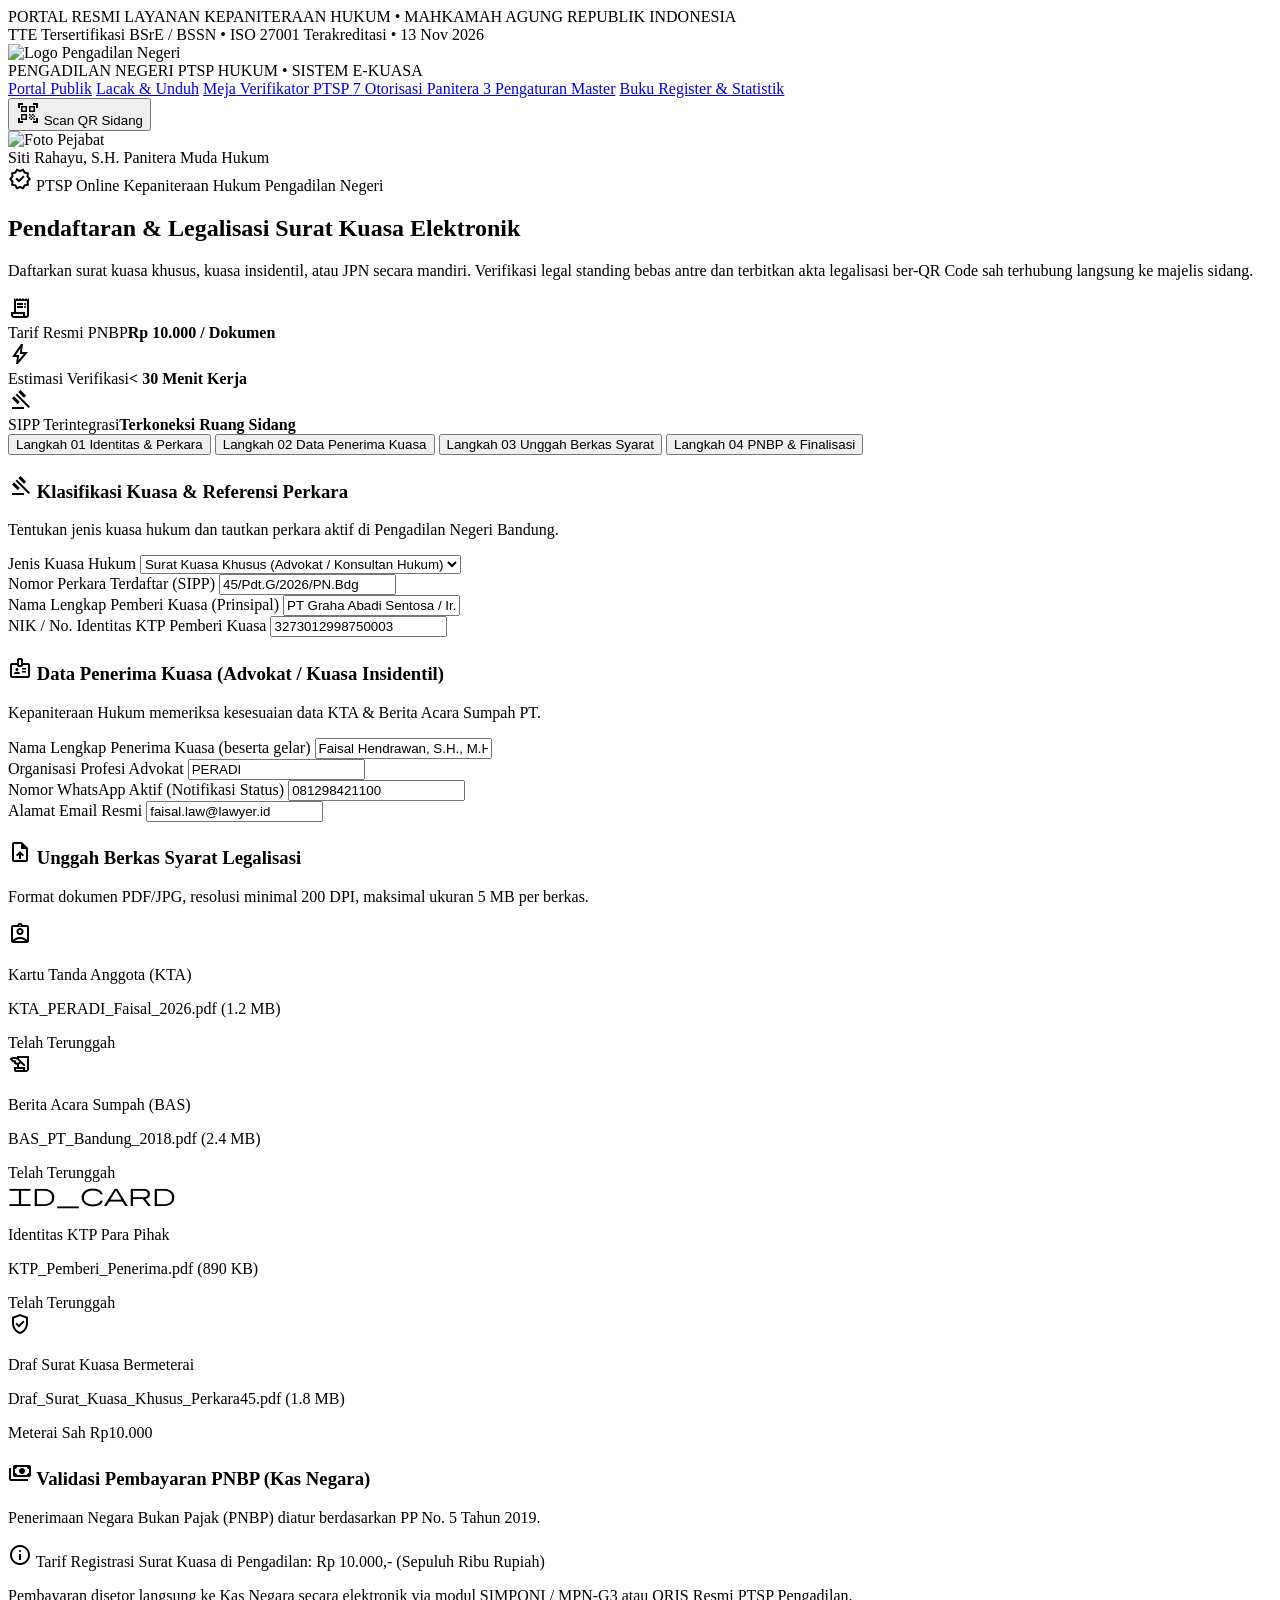
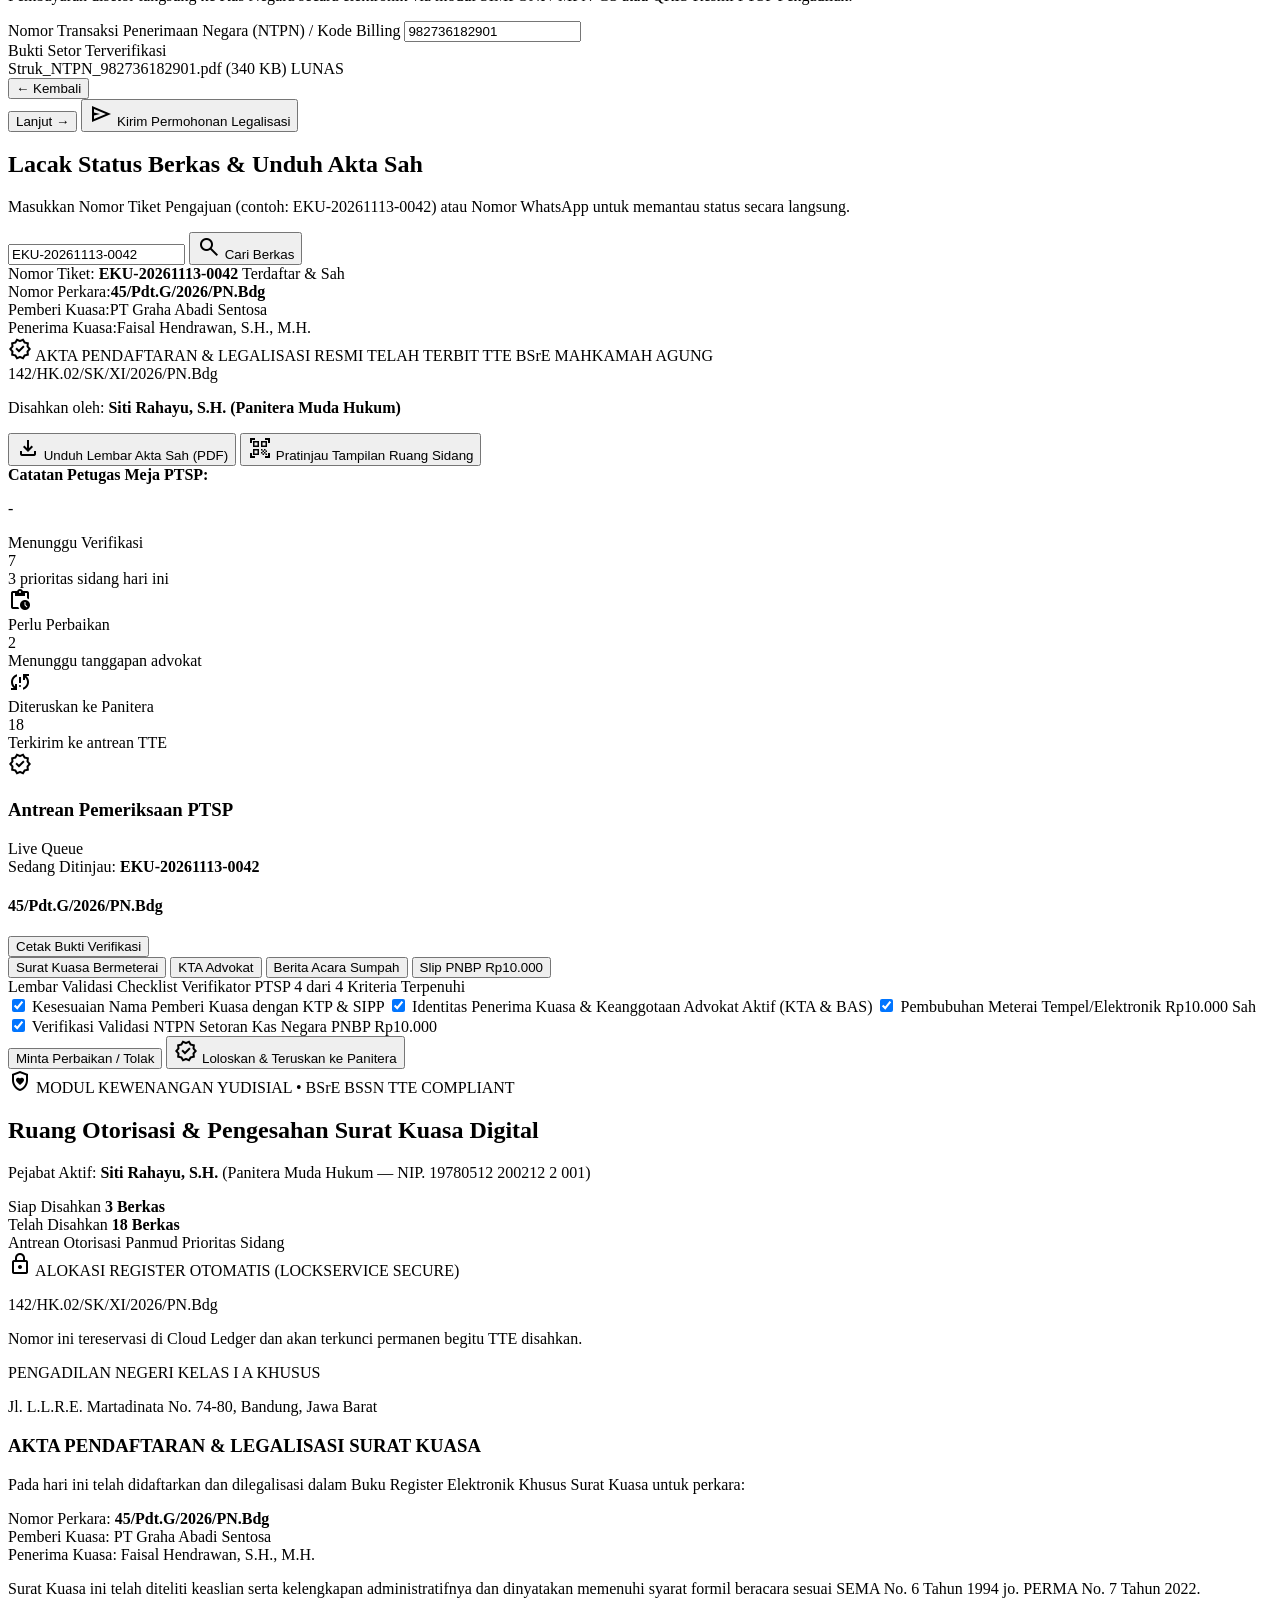
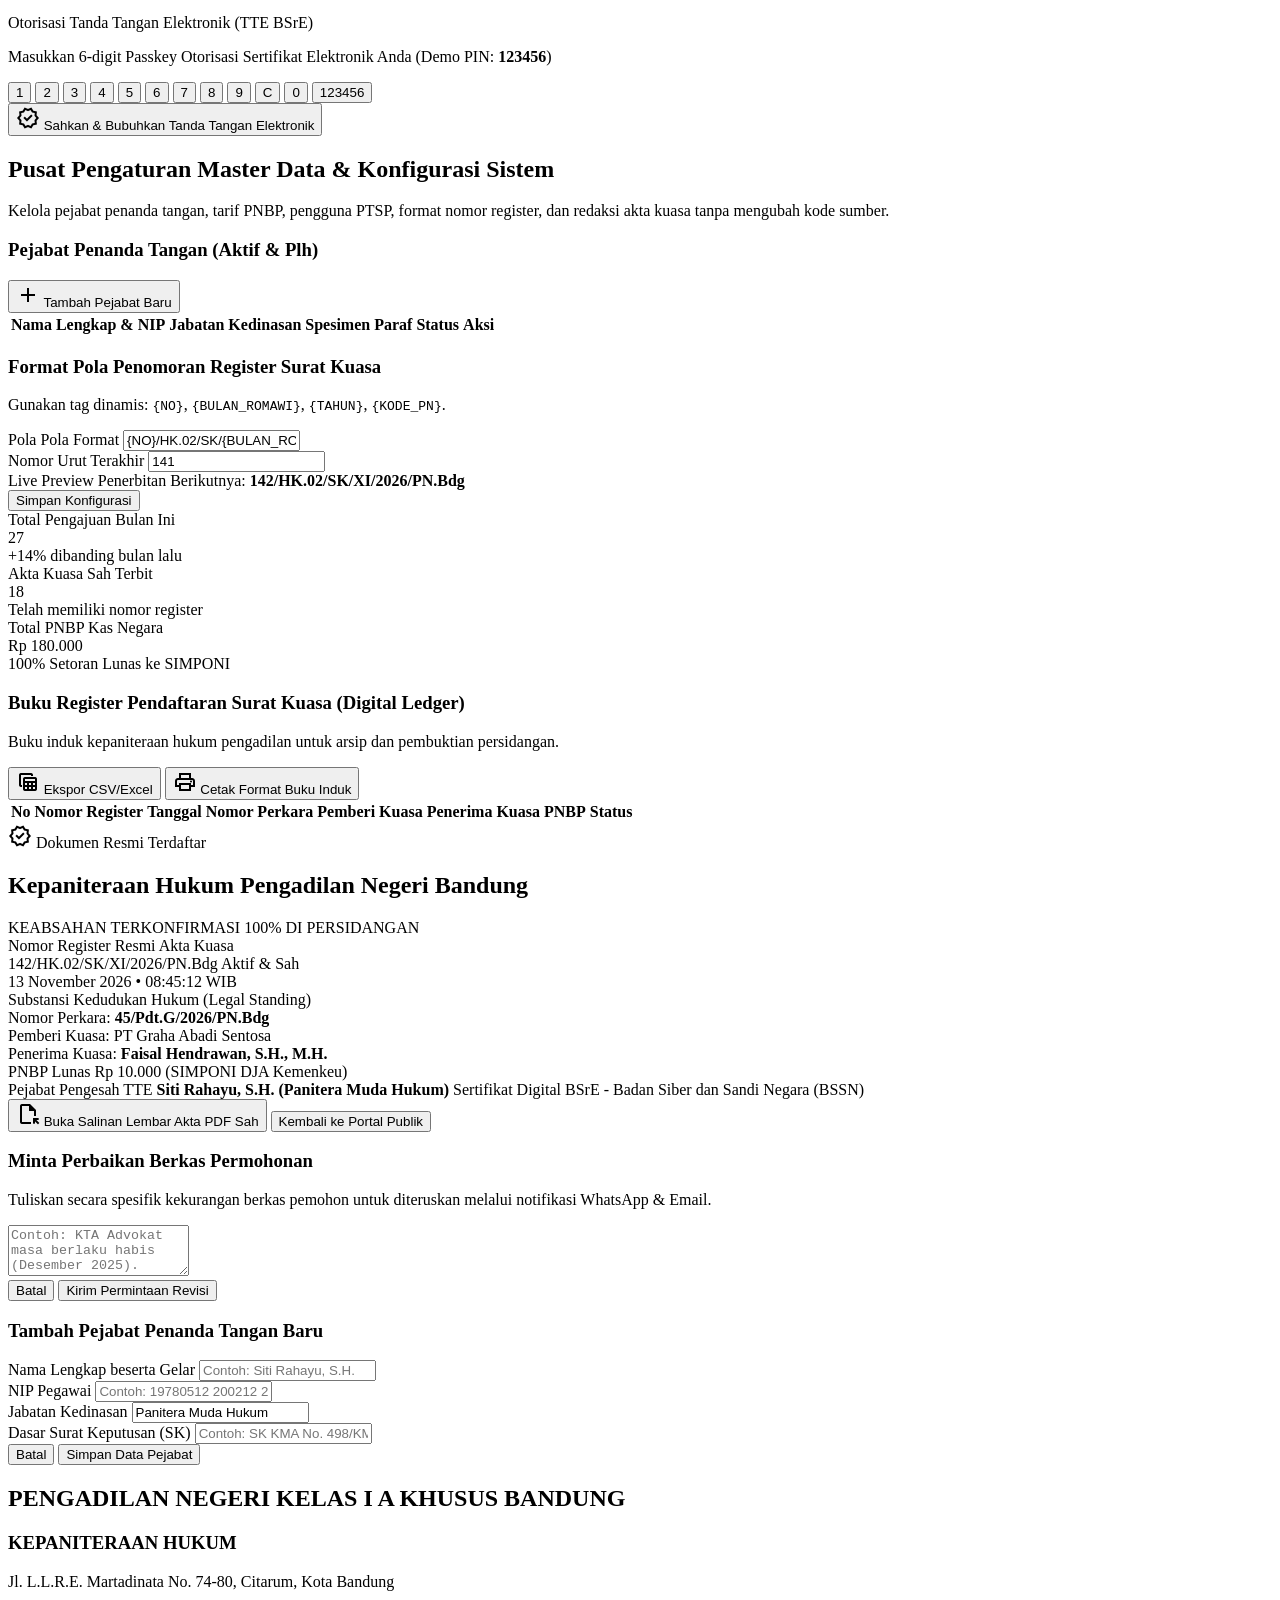
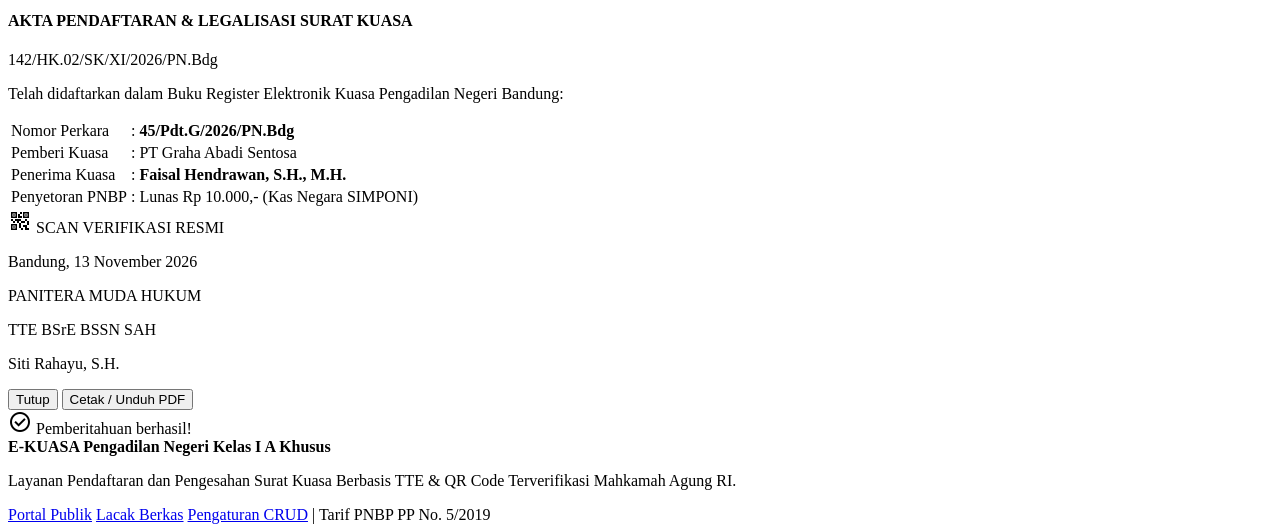
==== index.html @ c728ca08 "rilis ke 1" ====
<!DOCTYPE html>
<html lang="id">
<head>
  <meta charset="utf-8"/>
  <meta content="width=device-width, initial-scale=1.0" name="viewport"/>
  <title>E-KUASA — Sistem Pendaftaran & Legalisasi Surat Kuasa Elektronik</title>
  
  <!-- PWA Manifest & Meta -->
  <link rel="manifest" href="manifest.json"/>
  <meta name="theme-color" content="#064e3b"/>
  <link rel="icon" type="image/png" href="https://lh3.googleusercontent.com/aida/[base64]"/>

  <!-- Google Fonts & Material Symbols -->
  <link rel="preconnect" href="https://fonts.googleapis.com"/>
  <link rel="preconnect" href="https://fonts.gstatic.com" crossorigin=""/>
  <link href="https://fonts.googleapis.com/css2?family=Plus+Jakarta+Sans:wght@400;500;600;700;800&family=Space+Mono:wght@700&display=swap" rel="stylesheet"/>
  <link href="https://fonts.googleapis.com/css2?family=Material+Symbols+Outlined:opsz,wght,FILL,GRAD@20..48,100..700,0..1,-50..200" rel="stylesheet"/>

  <!-- Tailwind CSS CDN -->
  <script src="https://cdn.tailwindcss.com"></script>
  <script>
    tailwind.config = {
      darkMode: "class",
      theme: {
        extend: {
          colors: {
            primary: "#064e3b",
            "primary-container": "#003527",
            "primary-fixed": "#b0f0d6",
            "primary-fixed-dim": "#95d3ba",
            surface: "#f8fafc",
            "surface-white": "#ffffff",
            "surface-container": "#eceef0",
            "surface-container-low": "#f2f4f6",
            "surface-container-lowest": "#ffffff",
            "on-surface": "#0f172a",
            "on-surface-variant": "#475569",
            secondary: "#475569",
            "secondary-container": "#e2e8f0",
            "seal-gold": "#f59e0b",
            "border-subtle": "#e2e8f0",
            "status-sah-bg": "#dcfce7",
            "status-sah-text": "#166534",
            "status-sah-border": "#86efac",
            "status-pending-bg": "#fef3c7",
            "status-pending-text": "#92400e",
            "status-pending-border": "#fcd34d",
            "status-revision-bg": "#fee2e2",
            "status-revision-text": "#991b1b",
            "status-revision-border": "#fca5a5",
            error: "#dc2626"
          },
          fontFamily: {
            sans: ["Plus Jakarta Sans", "sans-serif"],
            mono: ["Space Mono", "monospace"]
          }
        }
      }
    };
  </script>
  <link rel="stylesheet" href="css/custom.css"/>
</head>
<body class="bg-surface font-sans text-on-surface antialiased min-h-screen flex flex-col">

  <!-- ====================================================================== -->
  <!-- 1. TOP ANNOUNCEMENT & OFFICIAL COURT HEADER                            -->
  <!-- ====================================================================== -->
  <header class="fixed top-0 w-full z-40 bg-surface-white/95 backdrop-blur-md shadow-sm border-b border-border-subtle">
    <!-- Strip Mahkamah Agung -->
    <div class="w-full bg-primary-container text-white px-4 md:px-8 py-1.5 text-xs flex items-center justify-between">
      <div class="flex items-center gap-2">
        <span class="flex h-2 w-2 rounded-full bg-status-sah-border animate-ping"></span>
        <span class="font-semibold tracking-wide">PORTAL RESMI LAYANAN KEPANITERAAN HUKUM • MAHKAMAH AGUNG REPUBLIK INDONESIA</span>
      </div>
      <div class="hidden md:flex items-center gap-6 text-primary-fixed text-[11px]">
        <span>TTE Tersertifikasi BSrE / BSSN</span>
        <span>•</span>
        <span>ISO 27001 Terakreditasi</span>
        <span>•</span>
        <span id="header-clock" class="font-mono">13 Nov 2026</span>
      </div>
    </div>

    <!-- Main Navigation Bar -->
    <div class="h-16 px-4 md:px-8 flex items-center justify-between">
      <div class="flex items-center gap-3 cursor-pointer" onclick="E_KUASA.switchTab('portal-publik')">
        <img alt="Logo Pengadilan Negeri" class="h-9 w-auto object-contain" src="https://lh3.googleusercontent.com/aida/[base64]"/>
        <div class="flex flex-col">
          <span class="text-sm font-bold text-primary tracking-tight leading-none">PENGADILAN NEGERI</span>
          <span class="text-[10px] text-secondary tracking-wider font-semibold uppercase mt-0.5">PTSP HUKUM • SISTEM E-KUASA</span>
        </div>
      </div>

      <!-- Navigation Links (Instant 0ms Switching) -->
      <nav class="hidden xl:flex items-center gap-1">
        <a href="#" data-nav-tab="portal-publik" class="px-3.5 py-2 rounded-lg text-xs font-semibold bg-primary-container text-white transition-colors">Portal Publik</a>
        <a href="#" data-nav-tab="lacak-dan-unduh" class="px-3.5 py-2 rounded-lg text-xs font-semibold text-on-surface-variant hover:bg-slate-100 transition-colors">Lacak & Unduh</a>
        <a href="#" data-nav-tab="meja-verifikator-ptsp" class="relative px-3.5 py-2 rounded-lg text-xs font-semibold text-on-surface-variant hover:bg-slate-100 transition-colors">
          <span>Meja Verifikator PTSP</span>
          <span class="ml-1.5 px-1.5 py-0.2 rounded-full text-[10px] bg-amber-100 text-amber-800 border border-amber-300">7</span>
        </a>
        <a href="#" data-nav-tab="otorisasi-panitera" class="relative px-3.5 py-2 rounded-lg text-xs font-semibold text-on-surface-variant hover:bg-slate-100 transition-colors">
          <span>Otorisasi Panitera</span>
          <span class="ml-1.5 px-1.5 py-0.2 rounded-full text-[10px] bg-red-100 text-red-800 border border-red-300">3</span>
        </a>
        <a href="#" data-nav-tab="pengaturan-master" class="px-3.5 py-2 rounded-lg text-xs font-semibold text-on-surface-variant hover:bg-slate-100 transition-colors">Pengaturan Master</a>
        <a href="#" data-nav-tab="buku-register-dan-statistik" class="px-3.5 py-2 rounded-lg text-xs font-semibold text-on-surface-variant hover:bg-slate-100 transition-colors">Buku Register & Statistik</a>
      </nav>

      <!-- Right Action CTAs & Profile -->
      <div class="flex items-center gap-3">
        <button type="button" data-action-scan-qr class="inline-flex items-center gap-1.5 px-3 py-1.5 rounded-lg bg-surface border border-border-subtle text-xs font-semibold text-slate-800 shadow-sm hover:bg-slate-100 transition-all">
          <span class="material-symbols-outlined text-seal-gold text-base">qr_code_scanner</span>
          <span>Scan QR Sidang</span>
        </button>
        <div class="h-6 w-px bg-slate-200 hidden md:block"></div>
        <div class="flex items-center gap-2">
          <img alt="Foto Pejabat" class="w-8 h-8 rounded-full object-cover border border-slate-200" src="https://lh3.googleusercontent.com/aida-public/[base64]"/>
          <div class="hidden md:flex flex-col text-left">
            <span class="text-xs font-bold text-slate-900 leading-tight">Siti Rahayu, S.H.</span>
            <span class="text-[10px] text-slate-500 font-medium">Panitera Muda Hukum</span>
          </div>
        </div>
      </div>
    </div>
  </header>

  <!-- ====================================================================== -->
  <!-- 2. MAIN CONTAINER & MULTI-VIEW SPA                                     -->
  <!-- ====================================================================== -->
  <main class="flex-1 pt-24 pb-12 px-4 md:px-8 max-w-7xl mx-auto w-full">

    <!-- ==================================================================== -->
    <!-- VIEW 1: PORTAL PUBLIK (Pendaftaran Mandiri & Stepper Form)           -->
    <!-- ==================================================================== -->
    <div id="view-portal-publik" class="tab-view space-y-6">
      <!-- Hero Banner -->
      <section class="relative overflow-hidden rounded-2xl bg-gradient-to-r from-primary-container via-primary to-[#022c22] text-white p-6 md:p-8 shadow-md">
        <div class="relative z-10 max-w-3xl space-y-3">
          <div class="inline-flex items-center gap-1.5 px-3 py-1 rounded-full bg-white/10 backdrop-blur-md border border-white/20 text-xs font-medium text-primary-fixed">
            <span class="material-symbols-outlined text-seal-gold text-sm">verified</span>
            <span class="uppercase tracking-wider">PTSP Online Kepaniteraan Hukum Pengadilan Negeri</span>
          </div>
          <h1 class="text-2xl md:text-3xl font-bold tracking-tight">Pendaftaran & Legalisasi Surat Kuasa Elektronik</h1>
          <p class="text-sm text-primary-fixed-dim leading-relaxed">
            Daftarkan surat kuasa khusus, kuasa insidentil, atau JPN secara mandiri. Verifikasi legal standing bebas antre dan terbitkan akta legalisasi ber-QR Code sah terhubung langsung ke majelis sidang.
          </p>
          <div class="flex flex-wrap items-center gap-3 pt-2">
            <div class="flex items-center gap-2 bg-white/10 px-3 py-1.5 rounded-lg border border-white/10 text-xs">
              <span class="material-symbols-outlined text-seal-gold text-base">receipt_long</span>
              <div><span class="text-[10px] text-primary-fixed uppercase block">Tarif Resmi PNBP</span><strong>Rp 10.000 / Dokumen</strong></div>
            </div>
            <div class="flex items-center gap-2 bg-white/10 px-3 py-1.5 rounded-lg border border-white/10 text-xs">
              <span class="material-symbols-outlined text-primary-fixed text-base">bolt</span>
              <div><span class="text-[10px] text-primary-fixed uppercase block">Estimasi Verifikasi</span><strong>&lt; 30 Menit Kerja</strong></div>
            </div>
            <div class="flex items-center gap-2 bg-white/10 px-3 py-1.5 rounded-lg border border-white/10 text-xs">
              <span class="material-symbols-outlined text-status-sah-border text-base">gavel</span>
              <div><span class="text-[10px] text-primary-fixed uppercase block">SIPP Terintegrasi</span><strong>Terkoneksi Ruang Sidang</strong></div>
            </div>
          </div>
        </div>
      </section>

      <!-- Stepper Progress Header -->
      <div class="grid grid-cols-2 md:grid-cols-4 gap-2">
        <button type="button" data-step-target="1" id="step-indicator-1" class="p-3 rounded-xl border border-primary bg-primary-container text-white text-left transition-all">
          <span class="text-[10px] font-bold uppercase tracking-wider block opacity-80">Langkah 01</span>
          <span class="text-xs font-semibold">Identitas & Perkara</span>
        </button>
        <button type="button" data-step-target="2" id="step-indicator-2" class="p-3 rounded-xl bg-slate-100 text-slate-500 text-left transition-all">
          <span class="text-[10px] font-bold uppercase tracking-wider block opacity-80">Langkah 02</span>
          <span class="text-xs font-semibold">Data Penerima Kuasa</span>
        </button>
        <button type="button" data-step-target="3" id="step-indicator-3" class="p-3 rounded-xl bg-slate-100 text-slate-500 text-left transition-all">
          <span class="text-[10px] font-bold uppercase tracking-wider block opacity-80">Langkah 03</span>
          <span class="text-xs font-semibold">Unggah Berkas Syarat</span>
        </button>
        <button type="button" data-step-target="4" id="step-indicator-4" class="p-3 rounded-xl bg-slate-100 text-slate-500 text-left transition-all">
          <span class="text-[10px] font-bold uppercase tracking-wider block opacity-80">Langkah 04</span>
          <span class="text-xs font-semibold">PNBP & Finalisasi</span>
        </button>
      </div>

      <!-- Form Wizard Card -->
      <form id="form-pendaftaran-kuasa" class="bg-white rounded-2xl p-6 md:p-8 border border-border-subtle shadow-sm space-y-6">
        
        <!-- STEP 1: IDENTITAS & PERKARA -->
        <div id="step-content-1" class="space-y-5">
          <div class="border-b pb-3">
            <h3 class="text-base font-bold text-slate-900 flex items-center gap-2">
              <span class="material-symbols-outlined text-primary">gavel</span>
              Klasifikasi Kuasa & Referensi Perkara
            </h3>
            <p class="text-xs text-slate-500">Tentukan jenis kuasa hukum dan tautkan perkara aktif di Pengadilan Negeri Bandung.</p>
          </div>
          <div class="grid grid-cols-1 md:grid-cols-2 gap-4">
            <div>
              <label class="block text-xs font-semibold text-slate-700 mb-1">Jenis Kuasa Hukum</label>
              <select id="input-jenis-kuasa" class="w-full text-xs p-2.5 rounded-lg border border-slate-300 focus:ring-2 focus:ring-primary focus:outline-none">
                <option value="Kuasa Khusus Advokat">Surat Kuasa Khusus (Advokat / Konsultan Hukum)</option>
                <option value="Kuasa Insidentil (Keluarga)">Surat Kuasa Insidentil (Hubungan Keluarga)</option>
                <option value="Jaksa Pengacara Negara (JPN)">Jaksa Pengacara Negara (JPN / Biro Hukum)</option>
              </select>
            </div>
            <div>
              <label class="block text-xs font-semibold text-slate-700 mb-1">Nomor Perkara Terdaftar (SIPP)</label>
              <input id="input-nomor-perkara" type="text" value="45/Pdt.G/2026/PN.Bdg" placeholder="Contoh: 45/Pdt.G/2026/PN.Bdg" class="w-full text-xs p-2.5 rounded-lg border border-slate-300 focus:ring-2 focus:ring-primary focus:outline-none"/>
            </div>
            <div>
              <label class="block text-xs font-semibold text-slate-700 mb-1">Nama Lengkap Pemberi Kuasa (Prinsipal)</label>
              <input id="input-nama-pemberi" type="text" value="PT Graha Abadi Sentosa / Ir. H. Bambang Soeprapto" class="w-full text-xs p-2.5 rounded-lg border border-slate-300 focus:ring-2 focus:ring-primary focus:outline-none"/>
            </div>
            <div>
              <label class="block text-xs font-semibold text-slate-700 mb-1">NIK / No. Identitas KTP Pemberi Kuasa</label>
              <input id="input-nik-pemberi" type="text" value="3273012998750003" class="w-full text-xs p-2.5 rounded-lg border border-slate-300 focus:ring-2 focus:ring-primary focus:outline-none"/>
            </div>
          </div>
        </div>

        <!-- STEP 2: DATA PENERIMA KUASA -->
        <div id="step-content-2" class="space-y-5 hidden">
          <div class="border-b pb-3">
            <h3 class="text-base font-bold text-slate-900 flex items-center gap-2">
              <span class="material-symbols-outlined text-primary">badge</span>
              Data Penerima Kuasa (Advokat / Kuasa Insidentil)
            </h3>
            <p class="text-xs text-slate-500">Kepaniteraan Hukum memeriksa kesesuaian data KTA & Berita Acara Sumpah PT.</p>
          </div>
          <div class="grid grid-cols-1 md:grid-cols-2 gap-4">
            <div>
              <label class="block text-xs font-semibold text-slate-700 mb-1">Nama Lengkap Penerima Kuasa (beserta gelar)</label>
              <input id="input-nama-advokat" type="text" value="Faisal Hendrawan, S.H., M.H." class="w-full text-xs p-2.5 rounded-lg border border-slate-300 focus:ring-2 focus:ring-primary focus:outline-none"/>
            </div>
            <div>
              <label class="block text-xs font-semibold text-slate-700 mb-1">Organisasi Profesi Advokat</label>
              <input id="input-organisasi" type="text" value="PERADI" class="w-full text-xs p-2.5 rounded-lg border border-slate-300 focus:ring-2 focus:ring-primary focus:outline-none"/>
            </div>
            <div>
              <label class="block text-xs font-semibold text-slate-700 mb-1">Nomor WhatsApp Aktif (Notifikasi Status)</label>
              <input id="input-no-wa" type="text" value="081298421100" class="w-full text-xs p-2.5 rounded-lg border border-slate-300 focus:ring-2 focus:ring-primary focus:outline-none"/>
            </div>
            <div>
              <label class="block text-xs font-semibold text-slate-700 mb-1">Alamat Email Resmi</label>
              <input id="input-email" type="email" value="faisal.law@lawyer.id" class="w-full text-xs p-2.5 rounded-lg border border-slate-300 focus:ring-2 focus:ring-primary focus:outline-none"/>
            </div>
          </div>
        </div>

        <!-- STEP 3: UNGGAH BERKAS PERSYARATAN -->
        <div id="step-content-3" class="space-y-5 hidden">
          <div class="border-b pb-3">
            <h3 class="text-base font-bold text-slate-900 flex items-center gap-2">
              <span class="material-symbols-outlined text-primary">upload_file</span>
              Unggah Berkas Syarat Legalisasi
            </h3>
            <p class="text-xs text-slate-500">Format dokumen PDF/JPG, resolusi minimal 200 DPI, maksimal ukuran 5 MB per berkas.</p>
          </div>
          <div class="grid grid-cols-1 md:grid-cols-2 gap-4">
            <div class="p-4 rounded-xl border border-dashed border-slate-300 bg-slate-50 text-center hover:bg-slate-100 transition-colors">
              <span class="material-symbols-outlined text-2xl text-primary">assignment_ind</span>
              <p class="text-xs font-semibold text-slate-800 mt-1">Kartu Tanda Anggota (KTA)</p>
              <p class="text-[11px] text-slate-500 mb-2">KTA_PERADI_Faisal_2026.pdf (1.2 MB)</p>
              <span class="inline-block px-2.5 py-0.5 rounded-full text-[10px] font-bold bg-emerald-100 text-emerald-800">Telah Terunggah</span>
            </div>
            <div class="p-4 rounded-xl border border-dashed border-slate-300 bg-slate-50 text-center hover:bg-slate-100 transition-colors">
              <span class="material-symbols-outlined text-2xl text-primary">history_edu</span>
              <p class="text-xs font-semibold text-slate-800 mt-1">Berita Acara Sumpah (BAS)</p>
              <p class="text-[11px] text-slate-500 mb-2">BAS_PT_Bandung_2018.pdf (2.4 MB)</p>
              <span class="inline-block px-2.5 py-0.5 rounded-full text-[10px] font-bold bg-emerald-100 text-emerald-800">Telah Terunggah</span>
            </div>
            <div class="p-4 rounded-xl border border-dashed border-slate-300 bg-slate-50 text-center hover:bg-slate-100 transition-colors">
              <span class="material-symbols-outlined text-2xl text-primary">id_card</span>
              <p class="text-xs font-semibold text-slate-800 mt-1">Identitas KTP Para Pihak</p>
              <p class="text-[11px] text-slate-500 mb-2">KTP_Pemberi_Penerima.pdf (890 KB)</p>
              <span class="inline-block px-2.5 py-0.5 rounded-full text-[10px] font-bold bg-emerald-100 text-emerald-800">Telah Terunggah</span>
            </div>
            <div class="p-4 rounded-xl border border-primary bg-primary/5 text-center">
              <span class="material-symbols-outlined text-2xl text-primary">verified_user</span>
              <p class="text-xs font-semibold text-slate-800 mt-1">Draf Surat Kuasa Bermeterai</p>
              <p class="text-[11px] text-slate-500 mb-2">Draf_Surat_Kuasa_Khusus_Perkara45.pdf (1.8 MB)</p>
              <span class="inline-block px-2.5 py-0.5 rounded-full text-[10px] font-bold bg-emerald-100 text-emerald-800">Meterai Sah Rp10.000</span>
            </div>
          </div>
        </div>

        <!-- STEP 4: PNBP & FINALISASI -->
        <div id="step-content-4" class="space-y-5 hidden">
          <div class="border-b pb-3">
            <h3 class="text-base font-bold text-slate-900 flex items-center gap-2">
              <span class="material-symbols-outlined text-primary">payments</span>
              Validasi Pembayaran PNBP (Kas Negara)
            </h3>
            <p class="text-xs text-slate-500">Penerimaan Negara Bukan Pajak (PNBP) diatur berdasarkan PP No. 5 Tahun 2019.</p>
          </div>
          <div class="p-4 rounded-xl bg-amber-50 border border-amber-200 text-xs text-amber-900 space-y-1">
            <p class="font-bold flex items-center gap-1.5">
              <span class="material-symbols-outlined text-sm">info</span>
              Tarif Registrasi Surat Kuasa di Pengadilan: Rp 10.000,- (Sepuluh Ribu Rupiah)
            </p>
            <p>Pembayaran disetor langsung ke Kas Negara secara elektronik via modul SIMPONI / MPN-G3 atau QRIS Resmi PTSP Pengadilan.</p>
          </div>
          <div class="grid grid-cols-1 md:grid-cols-2 gap-4">
            <div>
              <label class="block text-xs font-semibold text-slate-700 mb-1">Nomor Transaksi Penerimaan Negara (NTPN) / Kode Billing</label>
              <input id="input-kode-billing" type="text" value="982736182901" class="w-full text-xs p-2.5 rounded-lg border border-slate-300 focus:ring-2 focus:ring-primary focus:outline-none"/>
            </div>
            <div>
              <label class="block text-xs font-semibold text-slate-700 mb-1">Bukti Setor Terverifikasi</label>
              <div class="p-2.5 rounded-lg border border-slate-200 bg-slate-50 text-xs flex items-center justify-between">
                <span>Struk_NTPN_982736182901.pdf (340 KB)</span>
                <span class="text-emerald-700 font-bold">LUNAS</span>
              </div>
            </div>
          </div>
        </div>

        <!-- Wizard Navigation Actions -->
        <div class="flex items-center justify-between pt-4 border-t border-slate-200">
          <button type="button" id="btn-step-prev" class="px-4 py-2 rounded-lg border border-slate-300 text-xs font-semibold text-slate-700 hover:bg-slate-50 transition-colors">
            &larr; Kembali
          </button>
          <div class="flex items-center gap-2">
            <button type="button" id="btn-step-next" class="px-4 py-2 rounded-lg bg-slate-800 text-white text-xs font-semibold hover:bg-slate-900 transition-colors">
              Lanjut &rarr;
            </button>
            <button type="submit" id="btn-step-submit" class="px-5 py-2.5 rounded-lg bg-primary text-white text-xs font-bold shadow hover:bg-primary-container transition-colors flex items-center gap-1.5">
              <span class="material-symbols-outlined text-sm">send</span>
              Kirim Permohonan Legalisasi
            </button>
          </div>
        </div>
      </form>
    </div>

    <!-- ==================================================================== -->
    <!-- VIEW 2: LACAK & UNDUH STATUS DOKUMEN                                 -->
    <!-- ==================================================================== -->
    <div id="view-lacak-dan-unduh" class="tab-view space-y-6 hidden">
      <div class="bg-white rounded-2xl p-6 md:p-8 border border-border-subtle shadow-sm space-y-6">
        <div>
          <h2 class="text-xl font-bold text-slate-900">Lacak Status Berkas & Unduh Akta Sah</h2>
          <p class="text-xs text-slate-500 mt-1">Masukkan Nomor Tiket Pengajuan (contoh: EKU-20261113-0042) atau Nomor WhatsApp untuk memantau status secara langsung.</p>
        </div>
        <form id="form-lacak-tiket" class="flex gap-2">
          <input id="input-lacak-tiket" type="text" value="EKU-20261113-0042" placeholder="Masukkan ID Tiket / No Perkara / No WA" class="flex-1 text-xs p-3 rounded-xl border border-slate-300 focus:ring-2 focus:ring-primary focus:outline-none"/>
          <button type="submit" class="px-6 py-3 rounded-xl bg-primary text-white text-xs font-bold shadow hover:bg-primary-container transition-colors flex items-center gap-1.5">
            <span class="material-symbols-outlined text-sm">search</span> Cari Berkas
          </button>
        </form>

        <!-- Result Container -->
        <div id="lacak-result-container" class="space-y-4 pt-4 border-t border-slate-200">
          <div class="flex items-center justify-between">
            <span class="text-xs text-slate-500">Nomor Tiket: <strong id="lacak-tiket-id" class="text-slate-900 font-mono">EKU-20261113-0042</strong></span>
            <span id="lacak-status-badge" class="px-3 py-1 rounded-full text-xs font-bold uppercase tracking-wider bg-status-sah-bg text-status-sah-text border border-status-sah-border">Terdaftar & Sah</span>
          </div>

          <div class="grid grid-cols-1 md:grid-cols-3 gap-3 text-xs bg-slate-50 p-4 rounded-xl border border-slate-200">
            <div><span class="text-slate-400 block">Nomor Perkara:</span><strong id="lacak-perkara" class="text-slate-800">45/Pdt.G/2026/PN.Bdg</strong></div>
            <div><span class="text-slate-400 block">Pemberi Kuasa:</span><span id="lacak-pemberi" class="text-slate-800">PT Graha Abadi Sentosa</span></div>
            <div><span class="text-slate-400 block">Penerima Kuasa:</span><span id="lacak-penerima" class="text-slate-800 font-semibold text-primary">Faisal Hendrawan, S.H., M.H.</span></div>
          </div>

          <!-- Official Deed Box -->
          <div id="lacak-box-akta-sah" class="p-5 rounded-2xl bg-gradient-to-r from-emerald-50 to-teal-50 border border-emerald-300 shadow-sm space-y-3">
            <div class="flex items-center justify-between">
              <span class="text-xs font-bold text-emerald-950 flex items-center gap-1.5">
                <span class="material-symbols-outlined text-emerald-700">verified</span>
                AKTA PENDAFTARAN & LEGALISASI RESMI TELAH TERBIT
              </span>
              <span class="text-[11px] font-mono text-emerald-800 font-semibold">TTE BSrE MAHKAMAH AGUNG</span>
            </div>
            <div class="text-sm font-bold font-mono text-primary" id="lacak-no-register">142/HK.02/SK/XI/2026/PN.Bdg</div>
            <p class="text-xs text-slate-600">Disahkan oleh: <strong id="lacak-pejabat-sah">Siti Rahayu, S.H. (Panitera Muda Hukum)</strong></p>
            <div class="pt-2 flex flex-wrap gap-2">
              <button type="button" data-action-print class="px-4 py-2 rounded-lg bg-primary text-white text-xs font-bold shadow hover:bg-primary-container transition-colors flex items-center gap-1.5">
                <span class="material-symbols-outlined text-sm">download</span> Unduh Lembar Akta Sah (PDF)
              </button>
              <button type="button" data-action-scan-qr class="px-4 py-2 rounded-lg bg-white border border-slate-300 text-slate-800 text-xs font-semibold hover:bg-slate-50 transition-colors flex items-center gap-1.5">
                <span class="material-symbols-outlined text-seal-gold text-sm">qr_code_scanner</span> Pratinjau Tampilan Ruang Sidang
              </button>
            </div>
          </div>

          <!-- Revision Box if needed -->
          <div id="lacak-box-catatan" class="p-4 rounded-xl bg-amber-50 border border-amber-300 text-xs text-amber-900 hidden">
            <strong class="block mb-1">Catatan Petugas Meja PTSP:</strong>
            <p id="lacak-catatan-teks">-</p>
          </div>
        </div>
      </div>
    </div>

    <!-- ==================================================================== -->
    <!-- VIEW 3: MEJA VERIFIKATOR PTSP HUKUM                                  -->
    <!-- ==================================================================== -->
    <div id="view-meja-verifikator-ptsp" class="tab-view space-y-6 hidden">
      <!-- KPI Top Summary -->
      <div class="grid grid-cols-1 md:grid-cols-3 gap-4">
        <div class="bg-white p-4 rounded-xl border border-border-subtle shadow-sm flex items-center justify-between">
          <div>
            <span class="text-[11px] text-slate-500 uppercase font-semibold">Menunggu Verifikasi</span>
            <div class="text-2xl font-bold text-slate-900 mt-0.5" id="verif-kpi-menunggu">7</div>
            <span class="text-[11px] text-amber-600 font-medium">3 prioritas sidang hari ini</span>
          </div>
          <div class="w-10 h-10 rounded-lg bg-amber-100 text-amber-800 flex items-center justify-center">
            <span class="material-symbols-outlined">pending_actions</span>
          </div>
        </div>
        <div class="bg-white p-4 rounded-xl border border-border-subtle shadow-sm flex items-center justify-between">
          <div>
            <span class="text-[11px] text-slate-500 uppercase font-semibold">Perlu Perbaikan</span>
            <div class="text-2xl font-bold text-red-600 mt-0.5" id="verif-kpi-revisi">2</div>
            <span class="text-[11px] text-slate-400">Menunggu tanggapan advokat</span>
          </div>
          <div class="w-10 h-10 rounded-lg bg-red-100 text-red-800 flex items-center justify-center">
            <span class="material-symbols-outlined">sync_problem</span>
          </div>
        </div>
        <div class="bg-white p-4 rounded-xl border border-border-subtle shadow-sm flex items-center justify-between">
          <div>
            <span class="text-[11px] text-slate-500 uppercase font-semibold">Diteruskan ke Panitera</span>
            <div class="text-2xl font-bold text-emerald-700 mt-0.5" id="verif-kpi-diteruskan">18</div>
            <span class="text-[11px] text-emerald-600 font-medium">Terkirim ke antrean TTE</span>
          </div>
          <div class="w-10 h-10 rounded-lg bg-emerald-100 text-emerald-800 flex items-center justify-center">
            <span class="material-symbols-outlined">verified</span>
          </div>
        </div>
      </div>

      <!-- Split-Screen Workspace Layout -->
      <div class="grid grid-cols-1 lg:grid-cols-12 gap-6 items-start">
        
        <!-- Left Column: Antrean Berkas (5 Cols) -->
        <div class="lg:col-span-5 bg-white p-4 rounded-2xl border border-border-subtle shadow-sm space-y-3">
          <div class="flex items-center justify-between border-b pb-2">
            <h3 class="text-xs font-bold uppercase tracking-wider text-slate-700">Antrean Pemeriksaan PTSP</h3>
            <span class="text-[11px] text-primary font-semibold">Live Queue</span>
          </div>
          <div id="verifier-queue-list" class="space-y-2 max-h-[600px] overflow-y-auto pr-1">
            <!-- Dynamic Items by app.js -->
          </div>
        </div>

        <!-- Right Column: Document Viewer & Checklist (7 Cols) -->
        <div class="lg:col-span-7 bg-white p-5 rounded-2xl border border-border-subtle shadow-sm space-y-4">
          <div class="flex items-center justify-between border-b pb-3">
            <div>
              <span class="text-[11px] text-slate-400 font-mono block">Sedang Ditinjau: <strong id="verif-detail-id" class="text-primary font-bold">EKU-20261113-0042</strong></span>
              <h4 id="verif-detail-perkara" class="text-sm font-bold text-slate-900 mt-0.5">45/Pdt.G/2026/PN.Bdg</h4>
            </div>
            <button type="button" data-action-print class="px-3 py-1.5 rounded-lg border border-slate-300 text-xs font-semibold text-slate-700 hover:bg-slate-50 transition-colors">
              Cetak Bukti Verifikasi
            </button>
          </div>

          <!-- Document Tabs -->
          <div class="flex flex-wrap gap-1.5 border-b pb-2">
            <button type="button" data-doc-tab="kuasa" class="px-3 py-1 rounded-lg text-xs font-semibold bg-primary-container text-white">Surat Kuasa Bermeterai</button>
            <button type="button" data-doc-tab="kta" class="px-3 py-1 rounded-lg text-xs font-semibold bg-slate-100 text-slate-700 hover:bg-slate-200">KTA Advokat</button>
            <button type="button" data-doc-tab="bas" class="px-3 py-1 rounded-lg text-xs font-semibold bg-slate-100 text-slate-700 hover:bg-slate-200">Berita Acara Sumpah</button>
            <button type="button" data-doc-tab="pnbp" class="px-3 py-1 rounded-lg text-xs font-semibold bg-slate-100 text-slate-700 hover:bg-slate-200">Slip PNBP Rp10.000</button>
          </div>

          <!-- Document Canvas View -->
          <div id="verif-doc-canvas" class="min-h-[280px] bg-slate-50 p-4 rounded-xl border border-slate-200 flex items-center justify-center">
            <!-- Dynamic Document Render by app.js -->
          </div>

          <!-- Checklist Verifikator -->
          <div class="p-4 rounded-xl bg-slate-50 border border-slate-200 space-y-2 text-xs">
            <div class="font-bold text-slate-800 mb-1 flex items-center justify-between">
              <span>Lembar Validasi Checklist Verifikator PTSP</span>
              <span class="text-emerald-700 text-[11px]">4 dari 4 Kriteria Terpenuhi</span>
            </div>
            <label class="flex items-center gap-2 cursor-pointer">
              <input type="checkbox" checked class="rounded text-primary focus:ring-primary"/>
              <span>Kesesuaian Nama Pemberi Kuasa dengan KTP & SIPP</span>
            </label>
            <label class="flex items-center gap-2 cursor-pointer">
              <input type="checkbox" checked class="rounded text-primary focus:ring-primary"/>
              <span>Identitas Penerima Kuasa & Keanggotaan Advokat Aktif (KTA & BAS)</span>
            </label>
            <label class="flex items-center gap-2 cursor-pointer">
              <input type="checkbox" checked class="rounded text-primary focus:ring-primary"/>
              <span>Pembubuhan Meterai Tempel/Elektronik Rp10.000 Sah</span>
            </label>
            <label class="flex items-center gap-2 cursor-pointer">
              <input type="checkbox" checked class="rounded text-primary focus:ring-primary"/>
              <span>Verifikasi Validasi NTPN Setoran Kas Negara PNBP Rp10.000</span>
            </label>
          </div>

          <!-- Action Footer -->
          <div class="flex items-center justify-between pt-2">
            <button type="button" id="btn-verif-revisi" class="px-4 py-2 rounded-lg border border-red-300 text-red-700 text-xs font-bold hover:bg-red-50 transition-colors">
              Minta Perbaikan / Tolak
            </button>
            <button type="button" id="btn-verif-loloskan" class="px-5 py-2.5 rounded-lg bg-primary text-white text-xs font-bold shadow hover:bg-primary-container transition-colors flex items-center gap-1.5">
              <span class="material-symbols-outlined text-sm">verified</span>
              Loloskan & Teruskan ke Panitera
            </button>
          </div>
        </div>
      </div>
    </div>

    <!-- ==================================================================== -->
    <!-- VIEW 4: RUANG OTORISASI & TTE PANITERA MUDA HUKUM                    -->
    <!-- ==================================================================== -->
    <div id="view-otorisasi-panitera" class="tab-view space-y-6 hidden">
      <!-- Executive Header -->
      <div class="bg-white p-6 rounded-2xl border border-border-subtle shadow-sm flex flex-col md:flex-row md:items-center justify-between gap-4">
        <div>
          <div class="inline-flex items-center gap-1.5 px-3 py-1 rounded-full bg-primary/10 text-primary font-semibold text-[11px] mb-1">
            <span class="material-symbols-outlined text-seal-gold text-sm">shield_with_heart</span>
            <span>MODUL KEWENANGAN YUDISIAL • BSrE BSSN TTE COMPLIANT</span>
          </div>
          <h2 class="text-xl font-bold text-slate-900">Ruang Otorisasi & Pengesahan Surat Kuasa Digital</h2>
          <p class="text-xs text-slate-500">Pejabat Aktif: <strong>Siti Rahayu, S.H.</strong> (Panitera Muda Hukum — NIP. 19780512 200212 2 001)</p>
        </div>
        <div class="flex items-center gap-3">
          <div class="bg-amber-50 border border-amber-200 px-3.5 py-2 rounded-xl text-center">
            <span class="text-[10px] text-amber-800 uppercase block font-semibold">Siap Disahkan</span>
            <strong id="approver-count-ready" class="text-base text-amber-950 font-bold">3 Berkas</strong>
          </div>
          <div class="bg-emerald-50 border border-emerald-200 px-3.5 py-2 rounded-xl text-center">
            <span class="text-[10px] text-emerald-800 uppercase block font-semibold">Telah Disahkan</span>
            <strong id="approver-count-approved" class="text-base text-emerald-950 font-bold">18 Berkas</strong>
          </div>
        </div>
      </div>

      <!-- Approver Workspace 12 Columns -->
      <div class="grid grid-cols-1 lg:grid-cols-12 gap-6 items-start">
        
        <!-- Left: Ready Queue (5 Cols) -->
        <div class="lg:col-span-5 space-y-4">
          <div class="bg-white p-4 rounded-2xl border border-border-subtle shadow-sm space-y-3">
            <div class="flex items-center justify-between border-b pb-2">
              <span class="text-xs font-bold uppercase tracking-wider text-slate-700">Antrean Otorisasi Panmud</span>
              <span class="px-2 py-0.5 rounded-full text-[10px] font-bold bg-amber-100 text-amber-800">Prioritas Sidang</span>
            </div>
            <div id="approver-queue-list" class="space-y-2">
              <!-- Rendered by app.js -->
            </div>
          </div>

          <!-- Register Lockservice Info Box -->
          <div class="p-4 rounded-xl bg-amber-50 border border-amber-300 text-xs text-amber-900 space-y-1">
            <span class="font-bold flex items-center gap-1">
              <span class="material-symbols-outlined text-sm">lock</span>
              ALOKASI REGISTER OTOMATIS (LOCKSERVICE SECURE)
            </span>
            <p id="approver-preview-noreg" class="text-base font-bold font-mono text-primary">142/HK.02/SK/XI/2026/PN.Bdg</p>
            <p class="text-[11px] text-slate-600">Nomor ini tereservasi di Cloud Ledger dan akan terkunci permanen begitu TTE disahkan.</p>
          </div>
        </div>

        <!-- Right: Official Certificate Sheet & PIN Pad (7 Cols) -->
        <div class="lg:col-span-7 bg-white p-6 rounded-2xl border border-border-subtle shadow-sm space-y-5">
          <!-- Official Court Sheet Header -->
          <div class="text-center border-b-2 border-slate-900 pb-3">
            <p class="text-xs font-bold uppercase tracking-widest text-slate-800">PENGADILAN NEGERI KELAS I A KHUSUS</p>
            <p class="text-[11px] text-slate-500">Jl. L.L.R.E. Martadinata No. 74-80, Bandung, Jawa Barat</p>
            <h3 class="text-sm font-bold underline uppercase mt-2">AKTA PENDAFTARAN & LEGALISASI SURAT KUASA</h3>
          </div>

          <div class="text-xs text-slate-800 space-y-2 leading-relaxed">
            <p>Pada hari ini telah didaftarkan dan dilegalisasi dalam Buku Register Elektronik Khusus Surat Kuasa untuk perkara:</p>
            <div class="bg-slate-50 p-3 rounded-lg border border-slate-200 space-y-1 font-sans">
              <div>Nomor Perkara: <strong id="approver-preview-perkara" class="text-primary font-mono">45/Pdt.G/2026/PN.Bdg</strong></div>
              <div>Pemberi Kuasa: <span id="approver-preview-pemberi">PT Graha Abadi Sentosa</span></div>
              <div>Penerima Kuasa: <span id="approver-preview-penerima" class="font-semibold">Faisal Hendrawan, S.H., M.H.</span></div>
            </div>
            <p class="text-justify text-[11px] text-slate-500">
              Surat Kuasa ini telah diteliti keaslian serta kelengkapan administratifnya dan dinyatakan memenuhi syarat formil beracara sesuai SEMA No. 6 Tahun 1994 jo. PERMA No. 7 Tahun 2022.
            </p>
          </div>

          <!-- PIN Passkey Input (6 Digits) -->
          <div class="p-4 rounded-xl bg-slate-50 border border-slate-200 text-center space-y-3">
            <span class="text-xs font-bold text-slate-800 block">Otorisasi Tanda Tangan Elektronik (TTE BSrE)</span>
            <p class="text-[11px] text-slate-500">Masukkan 6-digit Passkey Otorisasi Sertifikat Elektronik Anda (Demo PIN: <strong>123456</strong>)</p>
            
            <!-- 6 PIN Dots -->
            <div class="flex items-center justify-center gap-3 py-2">
              <span class="pin-dot w-3.5 h-3.5 rounded-full border-2 border-slate-300"></span>
              <span class="pin-dot w-3.5 h-3.5 rounded-full border-2 border-slate-300"></span>
              <span class="pin-dot w-3.5 h-3.5 rounded-full border-2 border-slate-300"></span>
              <span class="pin-dot w-3.5 h-3.5 rounded-full border-2 border-slate-300"></span>
              <span class="pin-dot w-3.5 h-3.5 rounded-full border-2 border-slate-300"></span>
              <span class="pin-dot w-3.5 h-3.5 rounded-full border-2 border-slate-300"></span>
            </div>

            <!-- PIN Numeric Buttons -->
            <div class="grid grid-cols-3 gap-2 max-w-[220px] mx-auto text-xs font-bold">
              <button type="button" data-pin-num="1" class="py-2 rounded bg-white border border-slate-200 hover:bg-slate-100">1</button>
              <button type="button" data-pin-num="2" class="py-2 rounded bg-white border border-slate-200 hover:bg-slate-100">2</button>
              <button type="button" data-pin-num="3" class="py-2 rounded bg-white border border-slate-200 hover:bg-slate-100">3</button>
              <button type="button" data-pin-num="4" class="py-2 rounded bg-white border border-slate-200 hover:bg-slate-100">4</button>
              <button type="button" data-pin-num="5" class="py-2 rounded bg-white border border-slate-200 hover:bg-slate-100">5</button>
              <button type="button" data-pin-num="6" class="py-2 rounded bg-white border border-slate-200 hover:bg-slate-100">6</button>
              <button type="button" data-pin-num="7" class="py-2 rounded bg-white border border-slate-200 hover:bg-slate-100">7</button>
              <button type="button" data-pin-num="8" class="py-2 rounded bg-white border border-slate-200 hover:bg-slate-100">8</button>
              <button type="button" data-pin-num="9" class="py-2 rounded bg-white border border-slate-200 hover:bg-slate-100">9</button>
              <button type="button" id="btn-pin-clear" class="py-2 rounded bg-slate-200 text-slate-700 hover:bg-slate-300">C</button>
              <button type="button" data-pin-num="0" class="py-2 rounded bg-white border border-slate-200 hover:bg-slate-100">0</button>
              <button type="button" data-pin-num="auto" class="py-2 rounded bg-primary/10 text-primary font-bold">123456</button>
            </div>
          </div>

          <!-- Approve Button -->
          <button type="button" id="btn-approve-tte" class="w-full py-3 rounded-xl bg-primary text-white text-xs font-bold shadow hover:bg-primary-container transition-colors flex items-center justify-center gap-2">
            <span class="material-symbols-outlined text-base">verified</span>
            Sahkan & Bubuhkan Tanda Tangan Elektronik
          </button>
        </div>
      </div>
    </div>

    <!-- ==================================================================== -->
    <!-- VIEW 5: PUSAT PENGATURAN MASTER DATA (CRUD FULL)                     -->
    <!-- ==================================================================== -->
    <div id="view-pengaturan-master" class="tab-view space-y-6 hidden">
      <div class="bg-white p-6 rounded-2xl border border-border-subtle shadow-sm space-y-6">
        <div>
          <h2 class="text-xl font-bold text-slate-900">Pusat Pengaturan Master Data & Konfigurasi Sistem</h2>
          <p class="text-xs text-slate-500 mt-1">Kelola pejabat penanda tangan, tarif PNBP, pengguna PTSP, format nomor register, dan redaksi akta kuasa tanpa mengubah kode sumber.</p>
        </div>

        <!-- Master Pejabat Table & Actions -->
        <div class="space-y-3">
          <div class="flex items-center justify-between">
            <h3 class="text-xs font-bold uppercase tracking-wider text-slate-700">Pejabat Penanda Tangan (Aktif & Plh)</h3>
            <button type="button" id="btn-buka-tambah-pejabat" class="px-3 py-1.5 rounded-lg bg-primary text-white text-xs font-bold shadow hover:bg-primary-container transition-colors flex items-center gap-1">
              <span class="material-symbols-outlined text-sm">add</span> Tambah Pejabat Baru
            </button>
          </div>
          <div class="overflow-x-auto border border-border-subtle rounded-xl">
            <table class="w-full text-left text-xs">
              <thead class="bg-slate-50 border-b border-border-subtle text-slate-500 font-bold uppercase text-[10px]">
                <tr>
                  <th class="p-3">Nama Lengkap & NIP</th>
                  <th class="p-3">Jabatan Kedinasan</th>
                  <th class="p-3 text-center">Spesimen Paraf</th>
                  <th class="p-3">Status</th>
                  <th class="p-3 text-right">Aksi</th>
                </tr>
              </thead>
              <tbody id="table-master-pejabat-body">
                <!-- Rendered by app.js -->
              </tbody>
            </table>
          </div>
        </div>

        <!-- Format Nomor Register Settings -->
        <div class="p-5 rounded-2xl bg-slate-50 border border-slate-200 space-y-3">
          <h3 class="text-xs font-bold uppercase tracking-wider text-slate-800">Format Pola Penomoran Register Surat Kuasa</h3>
          <p class="text-[11px] text-slate-500">Gunakan tag dinamis: <code class="font-mono bg-white px-1 py-0.5 border rounded">{NO}</code>, <code class="font-mono bg-white px-1 py-0.5 border rounded">{BULAN_ROMAWI}</code>, <code class="font-mono bg-white px-1 py-0.5 border rounded">{TAHUN}</code>, <code class="font-mono bg-white px-1 py-0.5 border rounded">{KODE_PN}</code>.</p>
          <div class="grid grid-cols-1 md:grid-cols-2 gap-4">
            <div>
              <label class="block text-[11px] font-semibold text-slate-700 mb-1">Pola Pola Format</label>
              <input id="input-pola-format" type="text" value="{NO}/HK.02/SK/{BULAN_ROMAWI}/{TAHUN}/PN.Bdg" class="w-full text-xs p-2.5 rounded-lg border border-slate-300 focus:ring-2 focus:ring-primary focus:outline-none font-mono"/>
            </div>
            <div>
              <label class="block text-[11px] font-semibold text-slate-700 mb-1">Nomor Urut Terakhir</label>
              <input id="input-counter-terakhir" type="number" value="141" class="w-full text-xs p-2.5 rounded-lg border border-slate-300 focus:ring-2 focus:ring-primary focus:outline-none font-mono"/>
            </div>
          </div>
          <div class="p-3 rounded-lg bg-emerald-50 border border-emerald-200 text-xs flex items-center justify-between">
            <div>
              <span class="text-[10px] text-emerald-800 uppercase block font-semibold">Live Preview Penerbitan Berikutnya:</span>
              <strong id="preview-nomor-akta" class="text-sm font-mono text-primary font-bold">142/HK.02/SK/XI/2026/PN.Bdg</strong>
            </div>
            <button type="button" id="btn-simpan-format-register" class="px-4 py-2 rounded-lg bg-primary text-white text-xs font-bold shadow hover:bg-primary-container transition-colors">
              Simpan Konfigurasi
            </button>
          </div>
        </div>
      </div>
    </div>

    <!-- ==================================================================== -->
    <!-- VIEW 6: BUKU REGISTER & LAPORAN STATISTIK                            -->
    <!-- ==================================================================== -->
    <div id="view-buku-register-dan-statistik" class="tab-view space-y-6 hidden">
      <!-- Metric Cards -->
      <div class="grid grid-cols-1 md:grid-cols-3 gap-4">
        <div class="bg-white p-5 rounded-2xl border border-border-subtle shadow-sm">
          <span class="text-[11px] text-slate-500 font-semibold uppercase">Total Pengajuan Bulan Ini</span>
          <div class="text-2xl font-bold text-slate-900 mt-1" id="stat-total-pengajuan">27</div>
          <span class="text-xs text-emerald-600 font-medium">+14% dibanding bulan lalu</span>
        </div>
        <div class="bg-white p-5 rounded-2xl border border-border-subtle shadow-sm">
          <span class="text-[11px] text-slate-500 font-semibold uppercase">Akta Kuasa Sah Terbit</span>
          <div class="text-2xl font-bold text-emerald-700 mt-1" id="stat-total-sah">18</div>
          <span class="text-xs text-slate-400">Telah memiliki nomor register</span>
        </div>
        <div class="bg-white p-5 rounded-2xl border border-border-subtle shadow-sm">
          <span class="text-[11px] text-slate-500 font-semibold uppercase">Total PNBP Kas Negara</span>
          <div class="text-2xl font-bold text-primary mt-1" id="stat-total-pnbp">Rp 180.000</div>
          <span class="text-xs text-slate-400">100% Setoran Lunas ke SIMPONI</span>
        </div>
      </div>

      <!-- Table Buku Register -->
      <div class="bg-white p-6 rounded-2xl border border-border-subtle shadow-sm space-y-4">
        <div class="flex flex-col md:flex-row md:items-center justify-between gap-3">
          <div>
            <h3 class="text-base font-bold text-slate-900">Buku Register Pendaftaran Surat Kuasa (Digital Ledger)</h3>
            <p class="text-xs text-slate-500">Buku induk kepaniteraan hukum pengadilan untuk arsip dan pembuktian persidangan.</p>
          </div>
          <div class="flex items-center gap-2">
            <button type="button" id="btn-export-csv" class="px-3.5 py-2 rounded-lg border border-slate-300 text-xs font-semibold text-slate-700 hover:bg-slate-50 transition-colors flex items-center gap-1.5">
              <span class="material-symbols-outlined text-sm">table_view</span> Ekspor CSV/Excel
            </button>
            <button type="button" data-action-print class="px-4 py-2 rounded-lg bg-primary text-white text-xs font-bold shadow hover:bg-primary-container transition-colors flex items-center gap-1.5">
              <span class="material-symbols-outlined text-sm">print</span> Cetak Format Buku Induk
            </button>
          </div>
        </div>

        <div class="overflow-x-auto border border-border-subtle rounded-xl">
          <table class="w-full text-left text-xs">
            <thead class="bg-slate-50 border-b border-border-subtle text-slate-500 font-bold uppercase text-[10px]">
              <tr>
                <th class="p-3">No</th>
                <th class="p-3">Nomor Register</th>
                <th class="p-3">Tanggal</th>
                <th class="p-3">Nomor Perkara</th>
                <th class="p-3">Pemberi Kuasa</th>
                <th class="p-3">Penerima Kuasa</th>
                <th class="p-3">PNBP</th>
                <th class="p-3">Status</th>
              </tr>
            </thead>
            <tbody id="table-buku-register-body">
              <!-- Rendered by app.js -->
            </tbody>
          </table>
        </div>
      </div>
    </div>

    <!-- ==================================================================== -->
    <!-- VIEW 7: SCAN QR VERIFIKASI RESMI SIDANG (MOBILE-FIRST)               -->
    <!-- ==================================================================== -->
    <div id="view-scan-qr-sidang" class="tab-view max-w-md mx-auto space-y-4 hidden">
      <!-- Verified Card Banner -->
      <div class="bg-primary text-white p-5 rounded-2xl shadow-md text-center space-y-2">
        <span class="inline-flex items-center gap-1 px-3 py-1 rounded-full bg-white/20 text-xs font-bold text-primary-fixed uppercase tracking-wider">
          <span class="material-symbols-outlined text-sm">verified</span>
          Dokumen Resmi Terdaftar
        </span>
        <h2 class="text-base font-bold">Kepaniteraan Hukum Pengadilan Negeri Bandung</h2>
        <div class="inline-block px-3 py-1 rounded-lg bg-emerald-900/60 border border-emerald-400 text-xs font-semibold text-emerald-300">
          KEABSAHAN TERKONFIRMASI 100% DI PERSIDANGAN
        </div>
      </div>

      <!-- Detail Verifikasi Card -->
      <div class="bg-white p-5 rounded-2xl border border-border-subtle shadow-sm space-y-4 text-xs text-slate-800">
        <div>
          <span class="text-slate-400 block text-[10px] uppercase font-bold">Nomor Register Resmi Akta Kuasa</span>
          <div class="flex items-center justify-between mt-0.5">
            <span id="sidang-noreg" class="text-sm font-bold font-mono text-primary">142/HK.02/SK/XI/2026/PN.Bdg</span>
            <span class="text-[10px] bg-emerald-100 text-emerald-800 font-bold px-2 py-0.5 rounded">Aktif & Sah</span>
          </div>
          <span id="sidang-tanggal" class="text-[11px] text-slate-500 block mt-1">13 November 2026 • 08:45:12 WIB</span>
        </div>

        <div class="border-t pt-3 space-y-2">
          <span class="font-bold text-slate-900 block">Substansi Kedudukan Hukum (Legal Standing)</span>
          <div class="bg-slate-50 p-3 rounded-lg border border-slate-200 space-y-1.5">
            <div><span class="text-slate-400">Nomor Perkara:</span> <strong id="sidang-perkara" class="text-slate-900">45/Pdt.G/2026/PN.Bdg</strong></div>
            <div><span class="text-slate-400">Pemberi Kuasa:</span> <span id="sidang-pemberi">PT Graha Abadi Sentosa</span></div>
            <div><span class="text-slate-400">Penerima Kuasa:</span> <strong id="sidang-penerima" class="text-primary">Faisal Hendrawan, S.H., M.H.</strong></div>
            <div class="text-emerald-700 font-semibold text-[11px]">PNBP Lunas Rp 10.000 (SIMPONI DJA Kemenkeu)</div>
          </div>
        </div>

        <div class="border-t pt-3 space-y-1">
          <span class="text-slate-400 block text-[10px] uppercase font-bold">Pejabat Pengesah TTE</span>
          <strong id="sidang-pejabat" class="text-slate-900 block">Siti Rahayu, S.H. (Panitera Muda Hukum)</strong>
          <span class="text-[10px] text-slate-500 block">Sertifikat Digital BSrE - Badan Siber dan Sandi Negara (BSSN)</span>
        </div>

        <div class="pt-2 space-y-2">
          <button type="button" data-action-print class="w-full py-2.5 rounded-xl bg-primary text-white text-xs font-bold shadow hover:bg-primary-container transition-colors flex items-center justify-center gap-1.5">
            <span class="material-symbols-outlined text-sm">file_open</span> Buka Salinan Lembar Akta PDF Sah
          </button>
          <button type="button" onclick="E_KUASA.switchTab('portal-publik')" class="w-full py-2.5 rounded-xl border border-slate-300 text-slate-700 text-xs font-semibold hover:bg-slate-50 transition-colors">
            Kembali ke Portal Publik
          </button>
        </div>
      </div>
    </div>
  </main>

  <!-- ====================================================================== -->
  <!-- 3. MODALS DIALOGS                                                      -->
  <!-- ====================================================================== -->
  
  <!-- Modal 1: Catatan Revisi Verifikator -->
  <div id="modal-verif-revisi" class="fixed inset-0 z-50 bg-black/50 backdrop-blur-sm flex items-center justify-center p-4 hidden">
    <div class="bg-white rounded-2xl max-w-md w-full p-6 shadow-2xl space-y-4">
      <h3 class="text-base font-bold text-slate-900">Minta Perbaikan Berkas Permohonan</h3>
      <p class="text-xs text-slate-500">Tuliskan secara spesifik kekurangan berkas pemohon untuk diteruskan melalui notifikasi WhatsApp & Email.</p>
      <textarea id="input-catatan-revisi" rows="3" class="w-full text-xs p-3 rounded-lg border border-slate-300 focus:ring-2 focus:ring-primary focus:outline-none" placeholder="Contoh: KTA Advokat masa berlaku habis (Desember 2025). Harap lampirkan perpanjangan resmi."></textarea>
      <div class="flex justify-end gap-2">
        <button type="button" onclick="document.getElementById('modal-verif-revisi').classList.add('hidden')" class="px-4 py-2 rounded-lg border border-slate-300 text-xs font-semibold text-slate-700 hover:bg-slate-50">Batal</button>
        <button type="button" id="btn-submit-revisi" class="px-4 py-2 rounded-lg bg-red-600 text-white text-xs font-bold hover:bg-red-700">Kirim Permintaan Revisi</button>
      </div>
    </div>
  </div>

  <!-- Modal 2: Tambah Pejabat Baru Master -->
  <div id="modal-tambah-pejabat" class="fixed inset-0 z-50 bg-black/50 backdrop-blur-sm flex items-center justify-center p-4 hidden">
    <div class="bg-white rounded-2xl max-w-md w-full p-6 shadow-2xl space-y-4">
      <h3 class="text-base font-bold text-slate-900">Tambah Pejabat Penanda Tangan Baru</h3>
      <form id="form-tambah-pejabat" class="space-y-3">
        <div>
          <label class="block text-xs font-semibold text-slate-700 mb-1">Nama Lengkap beserta Gelar</label>
          <input id="pejabat-input-nama" type="text" required placeholder="Contoh: Siti Rahayu, S.H." class="w-full text-xs p-2.5 rounded-lg border border-slate-300 focus:ring-2 focus:ring-primary focus:outline-none"/>
        </div>
        <div>
          <label class="block text-xs font-semibold text-slate-700 mb-1">NIP Pegawai</label>
          <input id="pejabat-input-nip" type="text" required placeholder="Contoh: 19780512 200212 2 001" class="w-full text-xs p-2.5 rounded-lg border border-slate-300 focus:ring-2 focus:ring-primary focus:outline-none"/>
        </div>
        <div>
          <label class="block text-xs font-semibold text-slate-700 mb-1">Jabatan Kedinasan</label>
          <input id="pejabat-input-jabatan" type="text" value="Panitera Muda Hukum" class="w-full text-xs p-2.5 rounded-lg border border-slate-300 focus:ring-2 focus:ring-primary focus:outline-none"/>
        </div>
        <div>
          <label class="block text-xs font-semibold text-slate-700 mb-1">Dasar Surat Keputusan (SK)</label>
          <input id="pejabat-input-sk" type="text" placeholder="Contoh: SK KMA No. 498/KMA/SK/VIII/2026" class="w-full text-xs p-2.5 rounded-lg border border-slate-300 focus:ring-2 focus:ring-primary focus:outline-none"/>
        </div>
        <div class="flex justify-end gap-2 pt-2">
          <button type="button" onclick="document.getElementById('modal-tambah-pejabat').classList.add('hidden')" class="px-4 py-2 rounded-lg border border-slate-300 text-xs font-semibold text-slate-700 hover:bg-slate-50">Batal</button>
          <button type="submit" class="px-4 py-2 rounded-lg bg-primary text-white text-xs font-bold hover:bg-primary-container">Simpan Data Pejabat</button>
        </div>
      </form>
    </div>
  </div>

  <!-- Modal 3: Akta Sah Preview (Print Ready) -->
  <div id="modal-akta-sah" class="fixed inset-0 z-50 bg-black/60 backdrop-blur-sm flex items-center justify-center p-4 hidden">
    <div class="bg-white rounded-2xl max-w-2xl w-full p-8 shadow-2xl space-y-5 print-page">
      <div class="text-center border-b-2 border-black pb-3">
        <h2 class="text-base font-bold uppercase">PENGADILAN NEGERI KELAS I A KHUSUS BANDUNG</h2>
        <h3 class="text-sm font-semibold uppercase text-slate-700">KEPANITERAAN HUKUM</h3>
        <p class="text-xs italic text-slate-500">Jl. L.L.R.E. Martadinata No. 74-80, Citarum, Kota Bandung</p>
      </div>
      <div class="text-center">
        <h4 class="text-sm font-bold uppercase underline">AKTA PENDAFTARAN & LEGALISASI SURAT KUASA</h4>
        <p class="text-xs font-bold font-mono text-primary mt-1" id="modal-akta-noreg">142/HK.02/SK/XI/2026/PN.Bdg</p>
      </div>
      <div class="text-xs text-slate-800 space-y-2">
        <p>Telah didaftarkan dalam Buku Register Elektronik Kuasa Pengadilan Negeri Bandung:</p>
        <table class="w-full text-xs">
          <tr><td class="w-32 text-slate-500">Nomor Perkara</td><td>: <strong id="modal-akta-perkara">45/Pdt.G/2026/PN.Bdg</strong></td></tr>
          <tr><td class="text-slate-500">Pemberi Kuasa</td><td>: <span id="modal-akta-pemberi">PT Graha Abadi Sentosa</span></td></tr>
          <tr><td class="text-slate-500">Penerima Kuasa</td><td>: <strong id="modal-akta-penerima">Faisal Hendrawan, S.H., M.H.</strong></td></tr>
          <tr><td class="text-slate-500">Penyetoran PNBP</td><td>: Lunas Rp 10.000,- (Kas Negara SIMPONI)</td></tr>
        </table>
      </div>
      <div class="flex items-center justify-between border-t pt-4 text-xs">
        <div class="p-2 border border-slate-300 rounded text-center">
          <span class="material-symbols-outlined text-4xl text-primary block">qr_code_2</span>
          <span class="text-[9px] font-mono text-slate-500">SCAN VERIFIKASI RESMI</span>
        </div>
        <div class="text-right space-y-0.5">
          <p id="modal-akta-tanggal">Bandung, 13 November 2026</p>
          <p class="font-bold">PANITERA MUDA HUKUM</p>
          <div class="inline-block px-2 py-0.5 rounded bg-primary text-white text-[9px] font-bold">TTE BSrE BSSN SAH</div>
          <p class="font-bold underline mt-2" id="modal-akta-pejabat">Siti Rahayu, S.H.</p>
        </div>
      </div>
      <div class="flex justify-end gap-2 pt-2 no-print">
        <button type="button" onclick="document.getElementById('modal-akta-sah').classList.add('hidden')" class="px-4 py-2 rounded-lg border border-slate-300 text-xs font-semibold text-slate-700">Tutup</button>
        <button type="button" data-action-print class="px-4 py-2 rounded-lg bg-primary text-white text-xs font-bold">Cetak / Unduh PDF</button>
      </div>
    </div>
  </div>

  <!-- Global Toast -->
  <div id="global-toast" class="hidden">
    <span id="toast-icon" class="material-symbols-outlined text-base">check_circle</span>
    <span id="toast-message">Pemberitahuan berhasil!</span>
  </div>

  <!-- Footer -->
  <footer class="w-full bg-white border-t border-border-subtle py-6 px-4 md:px-8 text-xs text-slate-500 mt-auto">
    <div class="max-w-7xl mx-auto flex flex-col md:flex-row items-center justify-between gap-3 text-center md:text-left">
      <div>
        <strong class="text-slate-800">E-KUASA Pengadilan Negeri Kelas I A Khusus</strong>
        <p class="text-[11px] text-slate-400 mt-0.5">Layanan Pendaftaran dan Pengesahan Surat Kuasa Berbasis TTE & QR Code Terverifikasi Mahkamah Agung RI.</p>
      </div>
      <div class="flex flex-wrap items-center justify-center gap-4 text-[11px]">
        <a href="#" onclick="E_KUASA.switchTab('portal-publik')" class="hover:text-primary">Portal Publik</a>
        <a href="#" onclick="E_KUASA.switchTab('lacak-dan-unduh')" class="hover:text-primary">Lacak Berkas</a>
        <a href="#" onclick="E_KUASA.switchTab('pengaturan-master')" class="hover:text-primary">Pengaturan CRUD</a>
        <span class="text-slate-300">|</span>
        <span>Tarif PNBP PP No. 5/2019</span>
      </div>
    </div>
  </footer>

  <!-- Application Scripts -->
  <script src="js/config.js"></script>
  <script src="js/app.js"></script>
</body>
</html>
---- css/custom.css ----
/* Custom Styling E-KUASA */
:root {
  --primary-color: #064e3b;
  --seal-gold: #f59e0b;
}

/* Smooth Tab Transition */
.tab-content {
  display: none;
  opacity: 0;
  transition: opacity 0.15s ease-in-out;
}

.tab-content.active {
  display: block;
  opacity: 1;
}

/* Custom Scrollbar */
::-webkit-scrollbar {
  width: 6px;
  height: 6px;
}
::-webkit-scrollbar-track {
  background: #f1f5f9;
}
::-webkit-scrollbar-thumb {
  background: #cbd5e1;
  border-radius: 9999px;
}
::-webkit-scrollbar-thumb:hover {
  background: #94a3b8;
}

/* Pulse animation for active online badges */
@keyframes softPulse {
  0%, 100% { opacity: 1; transform: scale(1); }
  50% { opacity: 0.7; transform: scale(1.05); }
}

.animate-soft-pulse {
  animation: softPulse 2s infinite ease-in-out;
}

/* Print Rules for Courtroom Official Documents */
@media print {
  body {
    background: #ffffff !important;
    color: #000000 !important;
    font-size: 12pt !important;
  }
  
  header, aside, nav, button, .no-print {
    display: none !important;
  }
  
  main {
    padding: 0 !important;
    margin: 0 !important;
    width: 100% !important;
    max-width: 100% !important;
  }
  
  .print-only {
    display: block !important;
  }

  .print-page {
    box-shadow: none !important;
    border: none !important;
    padding: 0 !important;
    margin: 0 auto !important;
    width: 100% !important;
  }
}
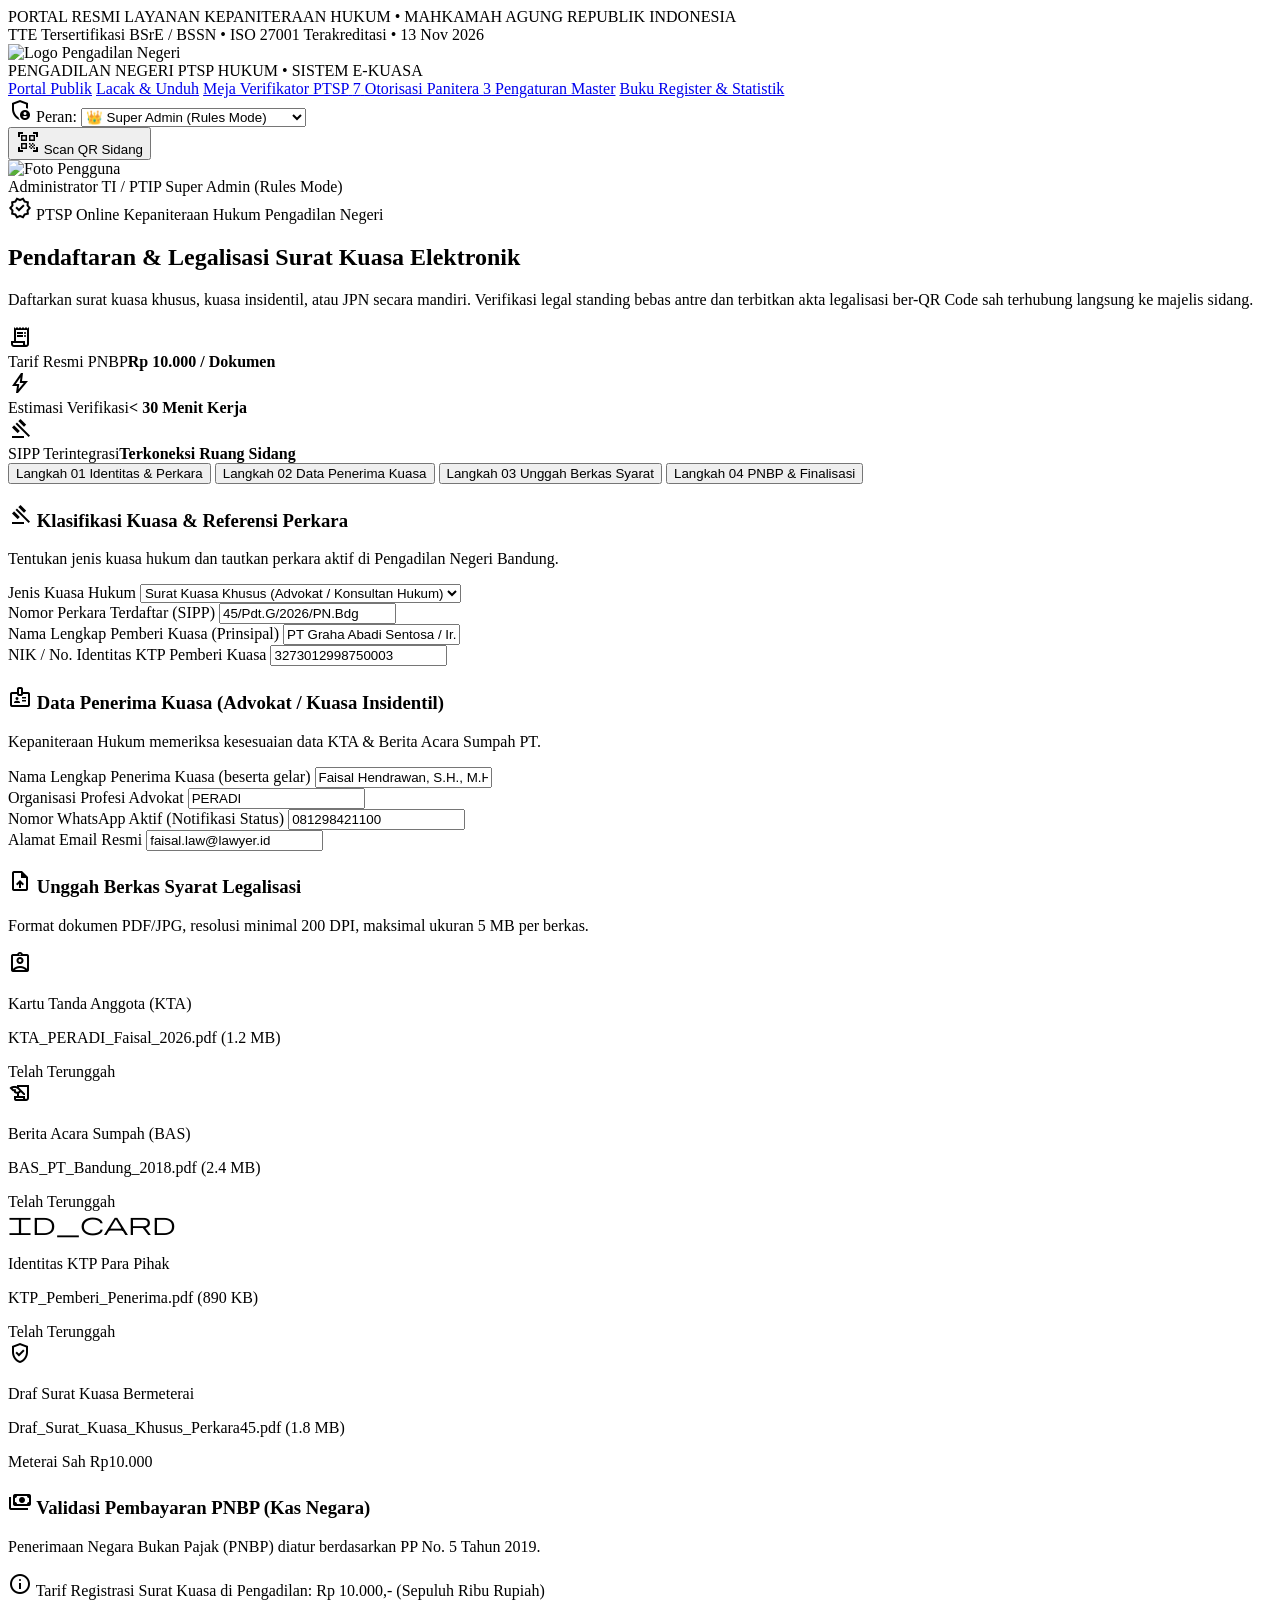
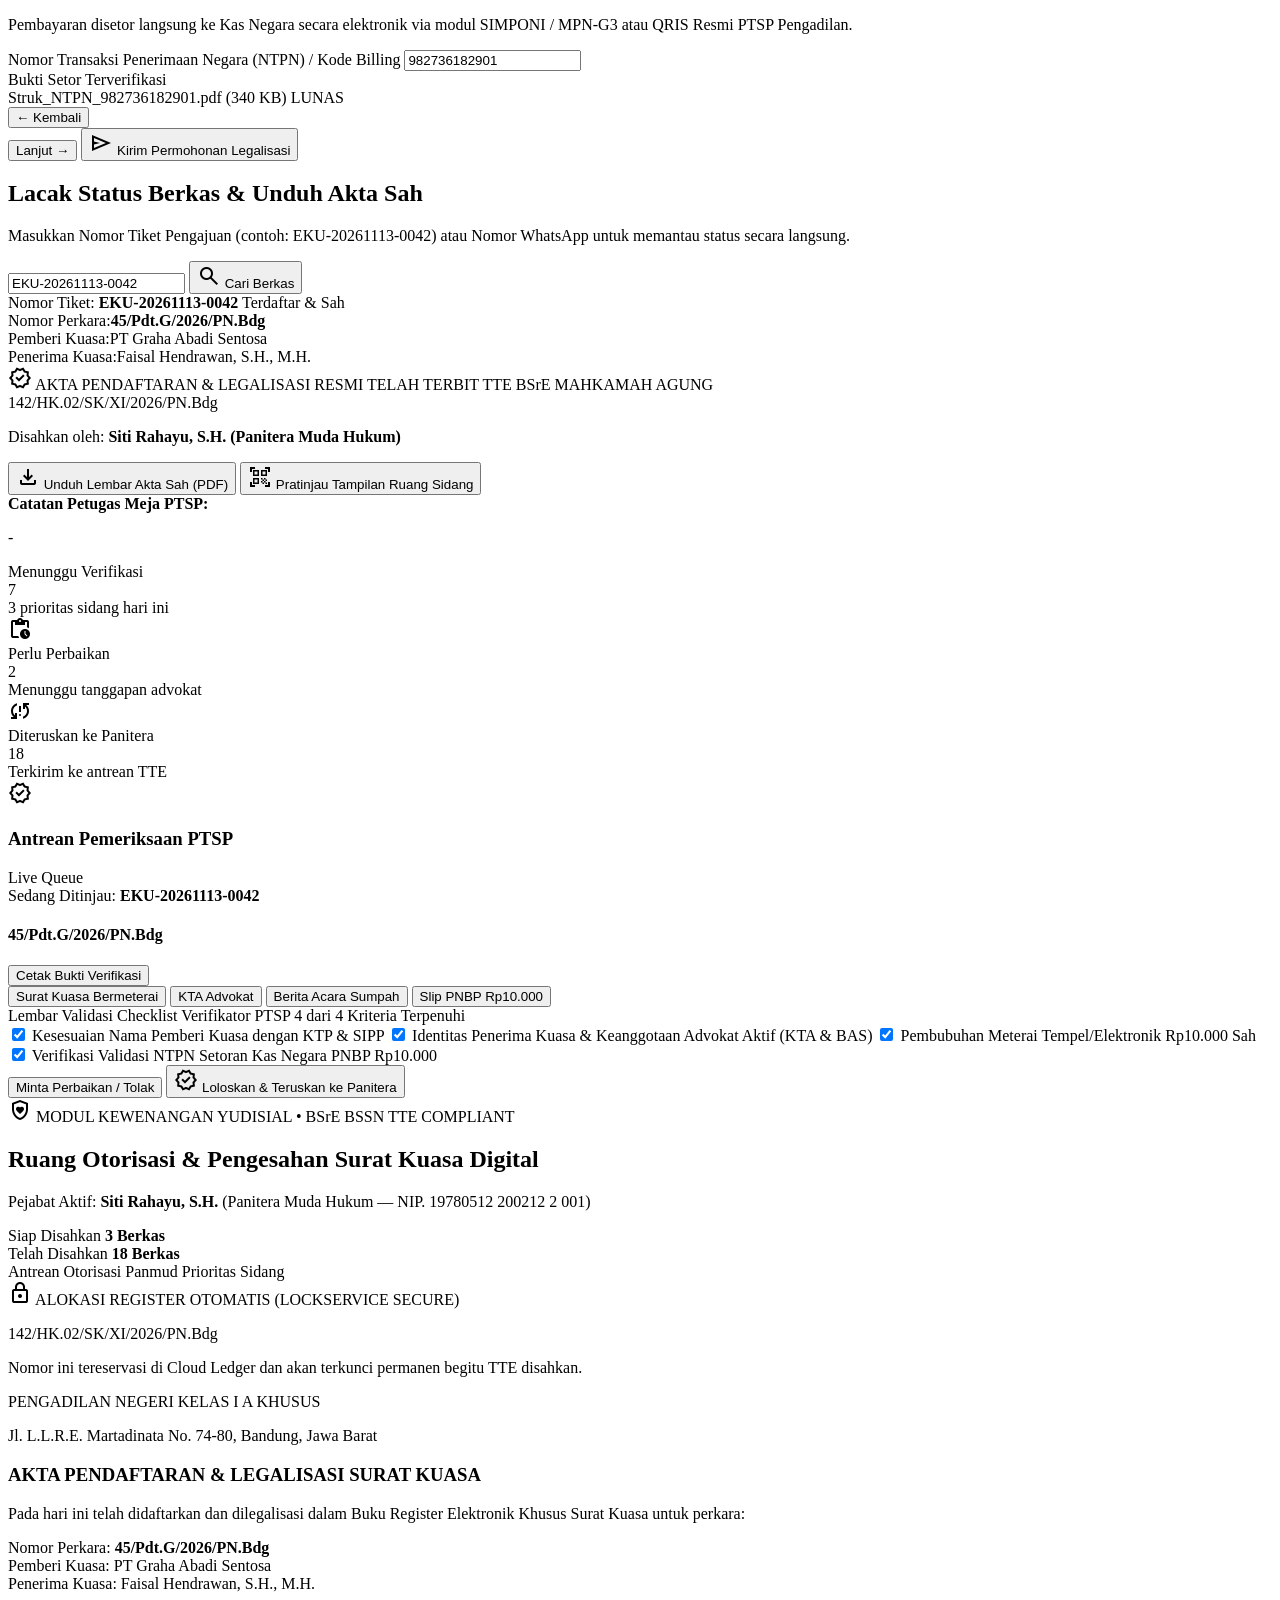
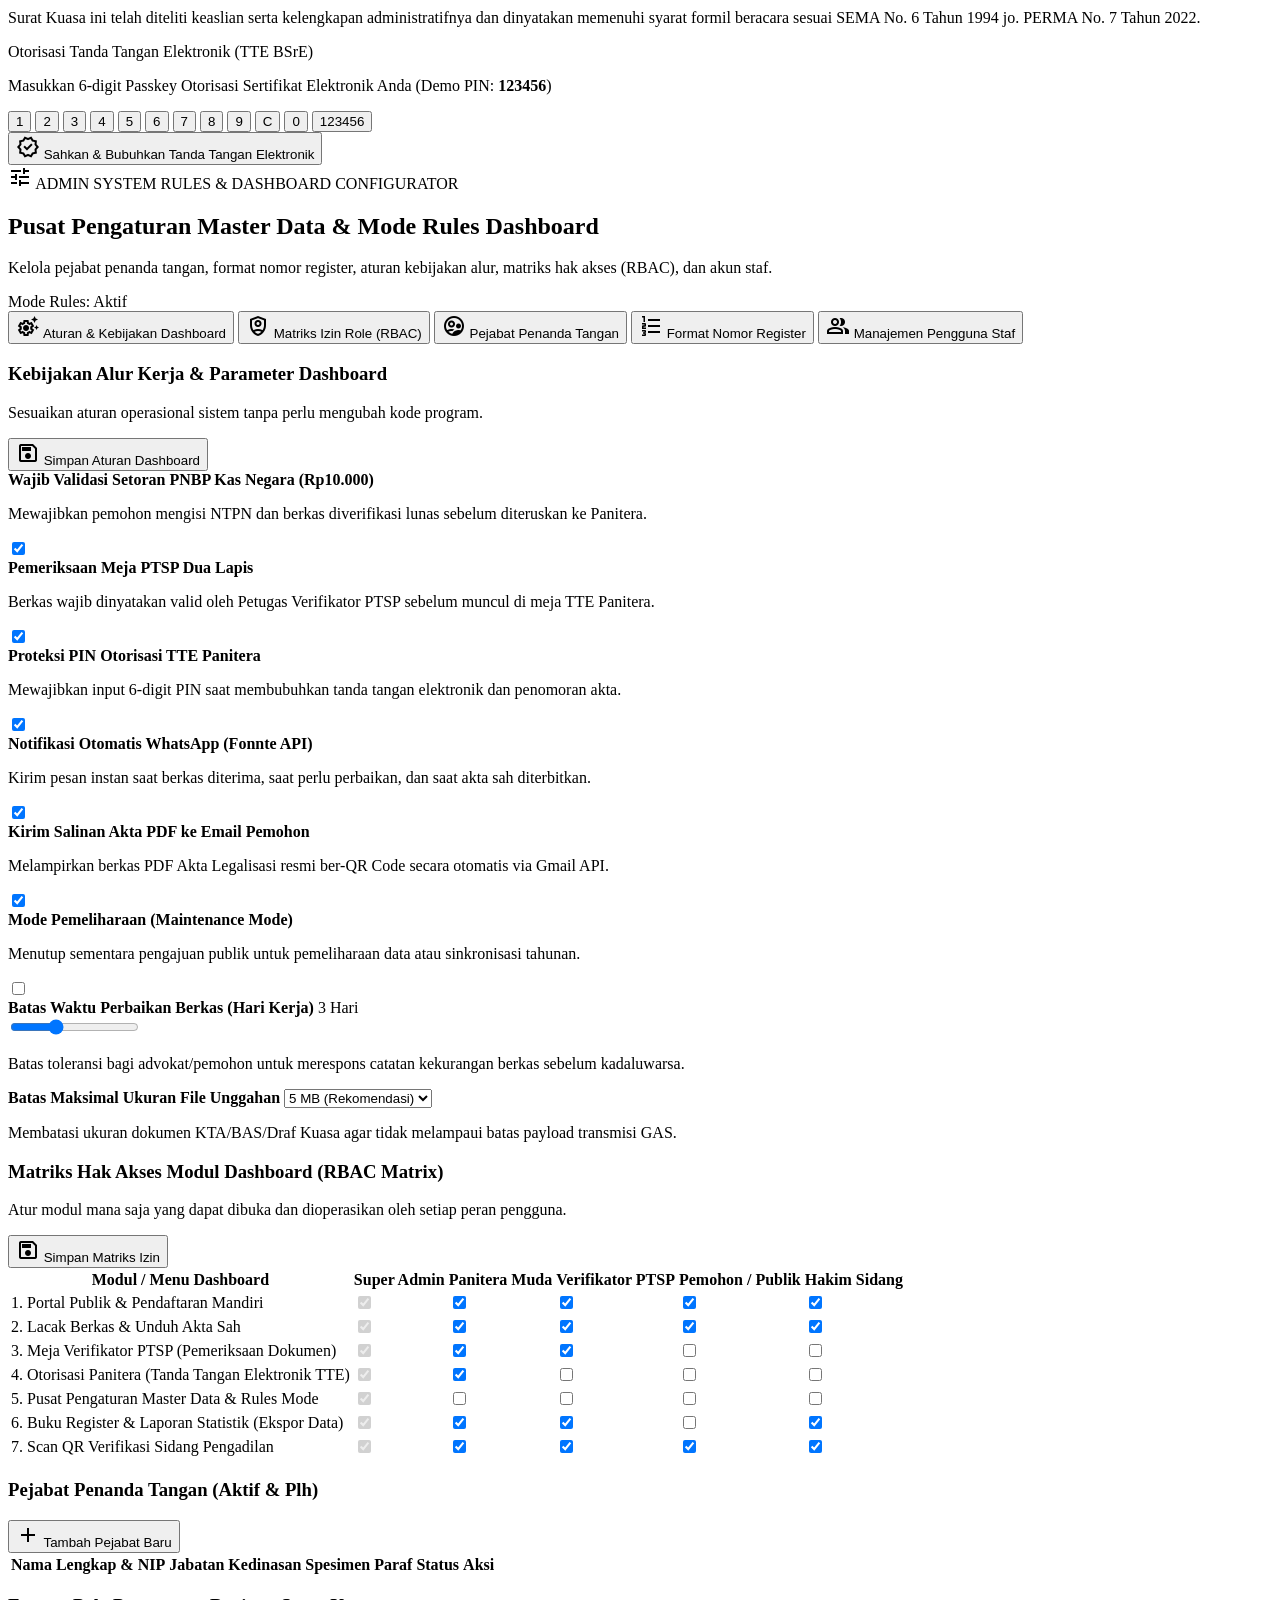
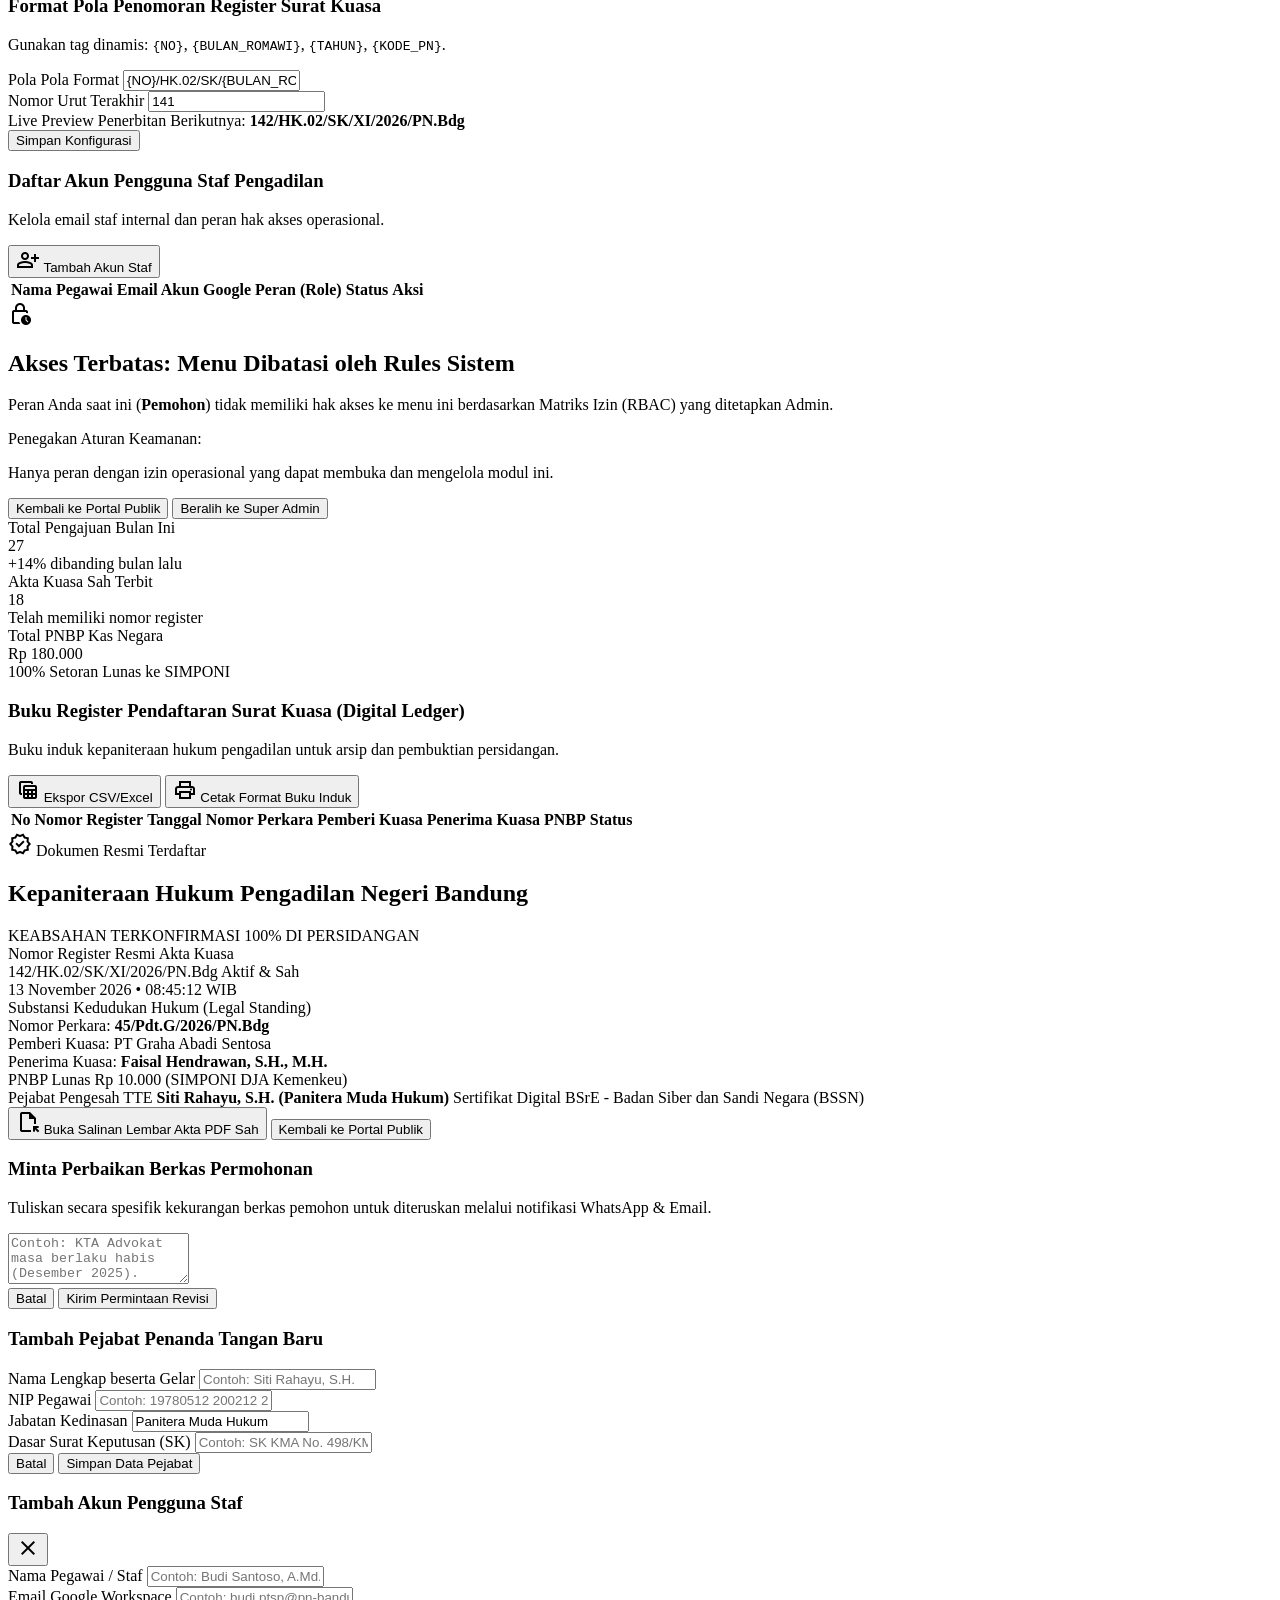
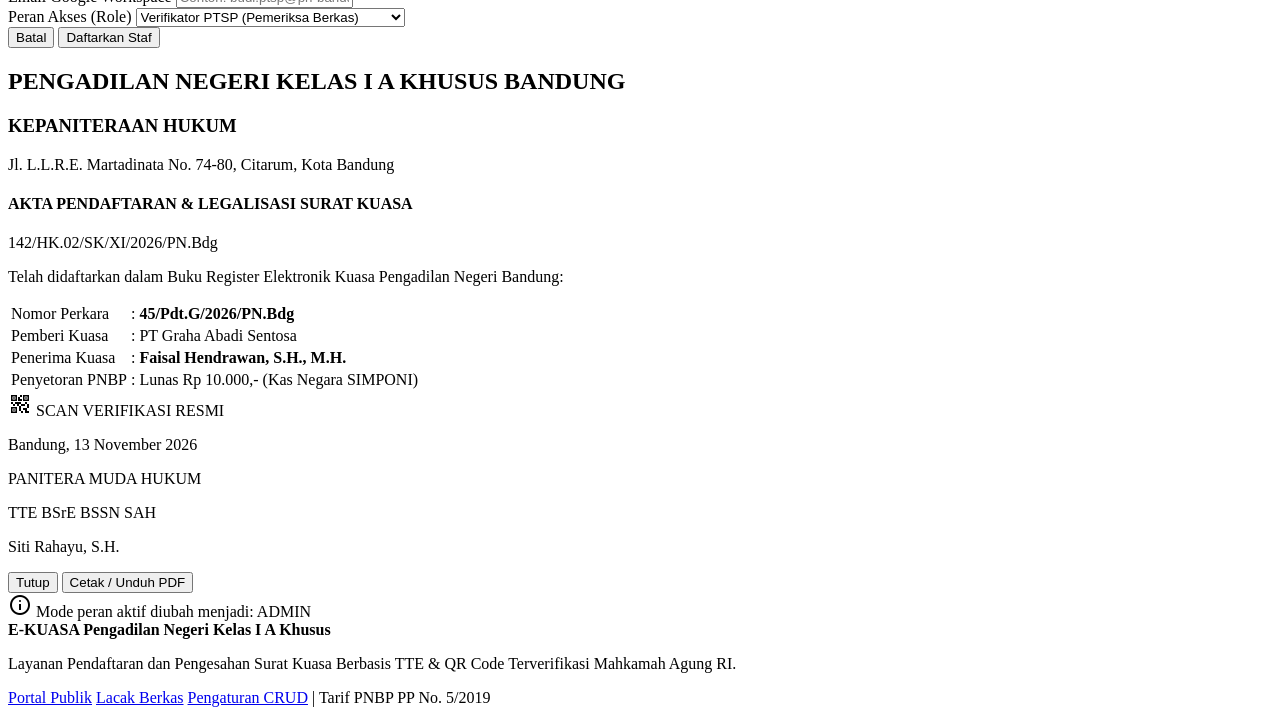
==== commit 794708f1: "versi 2" ====
--- a/index.html
+++ b/index.html
@@ -107,18 +107,31 @@
         <a href="#" data-nav-tab="buku-register-dan-statistik" class="px-3.5 py-2 rounded-lg text-xs font-semibold text-on-surface-variant hover:bg-slate-100 transition-colors">Buku Register & Statistik</a>
       </nav>
 
-      <!-- Right Action CTAs & Profile -->
-      <div class="flex items-center gap-3">
+      <!-- Right Action CTAs & Role Switcher (Admin System Rules Controller) -->
+      <div class="flex items-center gap-2.5">
+        <!-- Role Mode Switcher -->
+        <div class="relative flex items-center bg-slate-100 hover:bg-slate-200/70 transition-colors px-2.5 py-1.5 rounded-xl border border-slate-300 shadow-xs">
+          <span class="material-symbols-outlined text-sm text-seal-gold mr-1.5">admin_panel_settings</span>
+          <span class="text-[10px] text-slate-500 font-bold uppercase mr-1.5 hidden sm:inline">Peran:</span>
+          <select id="role-selector" class="text-xs font-bold text-slate-900 bg-transparent focus:outline-none cursor-pointer">
+            <option value="admin" selected>👑 Super Admin (Rules Mode)</option>
+            <option value="panitera">⚖️ Panitera Muda (Approver TTE)</option>
+            <option value="verifikator">📋 Verifikator PTSP (Pemeriksa)</option>
+            <option value="pemohon">👤 Pemohon Publik / Advokat</option>
+            <option value="hakim">🏛️ Hakim Sidang (Ruang Sidang)</option>
+          </select>
+        </div>
+
         <button type="button" data-action-scan-qr class="inline-flex items-center gap-1.5 px-3 py-1.5 rounded-lg bg-surface border border-border-subtle text-xs font-semibold text-slate-800 shadow-sm hover:bg-slate-100 transition-all">
           <span class="material-symbols-outlined text-seal-gold text-base">qr_code_scanner</span>
-          <span>Scan QR Sidang</span>
+          <span class="hidden md:inline">Scan QR Sidang</span>
         </button>
         <div class="h-6 w-px bg-slate-200 hidden md:block"></div>
         <div class="flex items-center gap-2">
-          <img alt="Foto Pejabat" class="w-8 h-8 rounded-full object-cover border border-slate-200" src="https://lh3.googleusercontent.com/aida-public/[base64]"/>
-          <div class="hidden md:flex flex-col text-left">
-            <span class="text-xs font-bold text-slate-900 leading-tight">Siti Rahayu, S.H.</span>
-            <span class="text-[10px] text-slate-500 font-medium">Panitera Muda Hukum</span>
+          <img id="user-avatar" alt="Foto Pengguna" class="w-8 h-8 rounded-full object-cover border border-slate-200" src="https://lh3.googleusercontent.com/aida-public/[base64]"/>
+          <div class="hidden lg:flex flex-col text-left">
+            <span id="user-display-name" class="text-xs font-bold text-slate-900 leading-tight">Administrator TI / PTIP</span>
+            <span id="user-display-role" class="text-[10px] text-amber-700 font-semibold">Super Admin (Rules Mode)</span>
           </div>
         </div>
       </div>
@@ -622,17 +635,251 @@
     </div>
 
     <!-- ==================================================================== -->
-    <!-- VIEW 5: PUSAT PENGATURAN MASTER DATA (CRUD FULL)                     -->
+    <!-- VIEW 5: PUSAT PENGATURAN MASTER DATA & RULES ENGINE (CRUD FULL)      -->
     <!-- ==================================================================== -->
     <div id="view-pengaturan-master" class="tab-view space-y-6 hidden">
       <div class="bg-white p-6 rounded-2xl border border-border-subtle shadow-sm space-y-6">
-        <div>
-          <h2 class="text-xl font-bold text-slate-900">Pusat Pengaturan Master Data & Konfigurasi Sistem</h2>
-          <p class="text-xs text-slate-500 mt-1">Kelola pejabat penanda tangan, tarif PNBP, pengguna PTSP, format nomor register, dan redaksi akta kuasa tanpa mengubah kode sumber.</p>
-        </div>
-
-        <!-- Master Pejabat Table & Actions -->
-        <div class="space-y-3">
+        <div class="flex flex-col md:flex-row md:items-center justify-between gap-3 border-b pb-4">
+          <div>
+            <div class="inline-flex items-center gap-1.5 px-3 py-0.5 rounded-full bg-seal-gold/15 text-amber-900 font-bold text-[11px] mb-1">
+              <span class="material-symbols-outlined text-xs text-seal-gold">tune</span>
+              <span>ADMIN SYSTEM RULES & DASHBOARD CONFIGURATOR</span>
+            </div>
+            <h2 class="text-xl font-bold text-slate-900">Pusat Pengaturan Master Data & Mode Rules Dashboard</h2>
+            <p class="text-xs text-slate-500 mt-0.5">Kelola pejabat penanda tangan, format nomor register, aturan kebijakan alur, matriks hak akses (RBAC), dan akun staf.</p>
+          </div>
+          <div class="flex items-center gap-2">
+            <span class="inline-flex items-center gap-1 px-3 py-1.5 rounded-xl bg-emerald-50 text-emerald-800 text-xs font-semibold border border-emerald-200">
+              <span class="h-2 w-2 rounded-full bg-emerald-500 animate-pulse"></span>
+              <span>Mode Rules: Aktif</span>
+            </span>
+          </div>
+        </div>
+
+        <!-- Sub-Navigasi Pusat Pengaturan Master -->
+        <div class="flex flex-wrap items-center gap-1.5 border-b pb-3">
+          <button type="button" data-master-tab="rules" class="px-3.5 py-2 rounded-lg text-xs font-bold bg-primary text-white flex items-center gap-1.5 transition-colors">
+            <span class="material-symbols-outlined text-sm">settings_suggest</span>
+            <span>Aturan & Kebijakan Dashboard</span>
+          </button>
+          <button type="button" data-master-tab="rbac" class="px-3.5 py-2 rounded-lg text-xs font-bold bg-slate-100 text-slate-700 hover:bg-slate-200 flex items-center gap-1.5 transition-colors">
+            <span class="material-symbols-outlined text-sm">shield_person</span>
+            <span>Matriks Izin Role (RBAC)</span>
+          </button>
+          <button type="button" data-master-tab="pejabat" class="px-3.5 py-2 rounded-lg text-xs font-bold bg-slate-100 text-slate-700 hover:bg-slate-200 flex items-center gap-1.5 transition-colors">
+            <span class="material-symbols-outlined text-sm">supervised_user_circle</span>
+            <span>Pejabat Penanda Tangan</span>
+          </button>
+          <button type="button" data-master-tab="format" class="px-3.5 py-2 rounded-lg text-xs font-bold bg-slate-100 text-slate-700 hover:bg-slate-200 flex items-center gap-1.5 transition-colors">
+            <span class="material-symbols-outlined text-sm">format_list_numbered</span>
+            <span>Format Nomor Register</span>
+          </button>
+          <button type="button" data-master-tab="pengguna" class="px-3.5 py-2 rounded-lg text-xs font-bold bg-slate-100 text-slate-700 hover:bg-slate-200 flex items-center gap-1.5 transition-colors">
+            <span class="material-symbols-outlined text-sm">group</span>
+            <span>Manajemen Pengguna Staf</span>
+          </button>
+        </div>
+
+        <!-- PANEL 1: RULES & KEBIJAKAN DASHBOARD (RULES ENGINE) -->
+        <div id="master-panel-rules" class="master-panel space-y-4">
+          <div class="flex items-center justify-between">
+            <div>
+              <h3 class="text-sm font-bold text-slate-900">Kebijakan Alur Kerja & Parameter Dashboard</h3>
+              <p class="text-xs text-slate-500">Sesuaikan aturan operasional sistem tanpa perlu mengubah kode program.</p>
+            </div>
+            <button type="button" id="btn-simpan-rules" class="px-4 py-2 rounded-xl bg-primary text-white text-xs font-bold shadow hover:bg-primary-container transition-colors flex items-center gap-1.5">
+              <span class="material-symbols-outlined text-sm">save</span>
+              <span>Simpan Aturan Dashboard</span>
+            </button>
+          </div>
+
+          <div class="grid grid-cols-1 md:grid-cols-2 gap-4">
+            <!-- Rule 1: Wajib PNBP -->
+            <div class="p-4 rounded-xl border border-border-subtle bg-slate-50 flex items-center justify-between">
+              <div class="space-y-0.5 max-w-[80%]">
+                <strong class="text-xs text-slate-900 block">Wajib Validasi Setoran PNBP Kas Negara (Rp10.000)</strong>
+                <p class="text-[11px] text-slate-500">Mewajibkan pemohon mengisi NTPN dan berkas diverifikasi lunas sebelum diteruskan ke Panitera.</p>
+              </div>
+              <label class="relative inline-flex items-center cursor-pointer">
+                <input id="rule-toggle-pnbp" type="checkbox" checked class="sr-only peer">
+                <div class="w-11 h-6 bg-slate-300 peer-focus:outline-none rounded-full peer peer-checked:after:translate-x-full peer-checked:after:border-white after:content-[''] after:absolute after:top-[2px] after:left-[2px] after:bg-white after:border-slate-300 after:border after:rounded-full after:h-5 after:w-5 after:transition-all peer-checked:bg-primary"></div>
+              </label>
+            </div>
+
+            <!-- Rule 2: Dual Level Checking -->
+            <div class="p-4 rounded-xl border border-border-subtle bg-slate-50 flex items-center justify-between">
+              <div class="space-y-0.5 max-w-[80%]">
+                <strong class="text-xs text-slate-900 block">Pemeriksaan Meja PTSP Dua Lapis</strong>
+                <p class="text-[11px] text-slate-500">Berkas wajib dinyatakan valid oleh Petugas Verifikator PTSP sebelum muncul di meja TTE Panitera.</p>
+              </div>
+              <label class="relative inline-flex items-center cursor-pointer">
+                <input id="rule-toggle-dual-verif" type="checkbox" checked class="sr-only peer">
+                <div class="w-11 h-6 bg-slate-300 peer-focus:outline-none rounded-full peer peer-checked:after:translate-x-full peer-checked:after:border-white after:content-[''] after:absolute after:top-[2px] after:left-[2px] after:bg-white after:border-slate-300 after:border after:rounded-full after:h-5 after:w-5 after:transition-all peer-checked:bg-primary"></div>
+              </label>
+            </div>
+
+            <!-- Rule 3: PIN TTE Wajib -->
+            <div class="p-4 rounded-xl border border-border-subtle bg-slate-50 flex items-center justify-between">
+              <div class="space-y-0.5 max-w-[80%]">
+                <strong class="text-xs text-slate-900 block">Proteksi PIN Otorisasi TTE Panitera</strong>
+                <p class="text-[11px] text-slate-500">Mewajibkan input 6-digit PIN saat membubuhkan tanda tangan elektronik dan penomoran akta.</p>
+              </div>
+              <label class="relative inline-flex items-center cursor-pointer">
+                <input id="rule-toggle-pin-tte" type="checkbox" checked class="sr-only peer">
+                <div class="w-11 h-6 bg-slate-300 peer-focus:outline-none rounded-full peer peer-checked:after:translate-x-full peer-checked:after:border-white after:content-[''] after:absolute after:top-[2px] after:left-[2px] after:bg-white after:border-slate-300 after:border after:rounded-full after:h-5 after:w-5 after:transition-all peer-checked:bg-primary"></div>
+              </label>
+            </div>
+
+            <!-- Rule 4: Notifikasi WhatsApp -->
+            <div class="p-4 rounded-xl border border-border-subtle bg-slate-50 flex items-center justify-between">
+              <div class="space-y-0.5 max-w-[80%]">
+                <strong class="text-xs text-slate-900 block">Notifikasi Otomatis WhatsApp (Fonnte API)</strong>
+                <p class="text-[11px] text-slate-500">Kirim pesan instan saat berkas diterima, saat perlu perbaikan, dan saat akta sah diterbitkan.</p>
+              </div>
+              <label class="relative inline-flex items-center cursor-pointer">
+                <input id="rule-toggle-notif-wa" type="checkbox" checked class="sr-only peer">
+                <div class="w-11 h-6 bg-slate-300 peer-focus:outline-none rounded-full peer peer-checked:after:translate-x-full peer-checked:after:border-white after:content-[''] after:absolute after:top-[2px] after:left-[2px] after:bg-white after:border-slate-300 after:border after:rounded-full after:h-5 after:w-5 after:transition-all peer-checked:bg-primary"></div>
+              </label>
+            </div>
+
+            <!-- Rule 5: Notifikasi Email -->
+            <div class="p-4 rounded-xl border border-border-subtle bg-slate-50 flex items-center justify-between">
+              <div class="space-y-0.5 max-w-[80%]">
+                <strong class="text-xs text-slate-900 block">Kirim Salinan Akta PDF ke Email Pemohon</strong>
+                <p class="text-[11px] text-slate-500">Melampirkan berkas PDF Akta Legalisasi resmi ber-QR Code secara otomatis via Gmail API.</p>
+              </div>
+              <label class="relative inline-flex items-center cursor-pointer">
+                <input id="rule-toggle-notif-email" type="checkbox" checked class="sr-only peer">
+                <div class="w-11 h-6 bg-slate-300 peer-focus:outline-none rounded-full peer peer-checked:after:translate-x-full peer-checked:after:border-white after:content-[''] after:absolute after:top-[2px] after:left-[2px] after:bg-white after:border-slate-300 after:border after:rounded-full after:h-5 after:w-5 after:transition-all peer-checked:bg-primary"></div>
+              </label>
+            </div>
+
+            <!-- Rule 6: Maintenance Mode -->
+            <div class="p-4 rounded-xl border border-amber-300 bg-amber-50/60 flex items-center justify-between">
+              <div class="space-y-0.5 max-w-[80%]">
+                <strong class="text-xs text-amber-950 block">Mode Pemeliharaan (Maintenance Mode)</strong>
+                <p class="text-[11px] text-amber-800">Menutup sementara pengajuan publik untuk pemeliharaan data atau sinkronisasi tahunan.</p>
+              </div>
+              <label class="relative inline-flex items-center cursor-pointer">
+                <input id="rule-toggle-maintenance" type="checkbox" class="sr-only peer">
+                <div class="w-11 h-6 bg-slate-300 peer-focus:outline-none rounded-full peer peer-checked:after:translate-x-full peer-checked:after:border-white after:content-[''] after:absolute after:top-[2px] after:left-[2px] after:bg-white after:border-slate-300 after:border after:rounded-full after:h-5 after:w-5 after:transition-all peer-checked:bg-amber-600"></div>
+              </label>
+            </div>
+
+            <!-- Rule 7: Batas Waktu Revisi -->
+            <div class="p-4 rounded-xl border border-border-subtle bg-slate-50 space-y-2">
+              <div class="flex items-center justify-between">
+                <strong class="text-xs text-slate-900">Batas Waktu Perbaikan Berkas (Hari Kerja)</strong>
+                <span id="label-batas-revisi" class="text-xs font-mono font-bold text-primary">3 Hari</span>
+              </div>
+              <input id="rule-input-batas-revisi" type="range" min="1" max="7" value="3" class="w-full accent-primary cursor-pointer"/>
+              <p class="text-[11px] text-slate-500">Batas toleransi bagi advokat/pemohon untuk merespons catatan kekurangan berkas sebelum kadaluwarsa.</p>
+            </div>
+
+            <!-- Rule 8: Batas Ukuran File -->
+            <div class="p-4 rounded-xl border border-border-subtle bg-slate-50 space-y-2">
+              <div class="flex items-center justify-between">
+                <strong class="text-xs text-slate-900">Batas Maksimal Ukuran File Unggahan</strong>
+                <select id="rule-select-max-file" class="text-xs p-1 rounded border border-slate-300 bg-white font-bold text-primary">
+                  <option value="2">2 MB</option>
+                  <option value="5" selected>5 MB (Rekomendasi)</option>
+                  <option value="10">10 MB</option>
+                </select>
+              </div>
+              <p class="text-[11px] text-slate-500">Membatasi ukuran dokumen KTA/BAS/Draf Kuasa agar tidak melampaui batas payload transmisi GAS.</p>
+            </div>
+          </div>
+        </div>
+
+        <!-- PANEL 2: MATRIKS HAK AKSES PERAN (RBAC PERMISSION MATRIX) -->
+        <div id="master-panel-rbac" class="master-panel space-y-4 hidden">
+          <div class="flex items-center justify-between">
+            <div>
+              <h3 class="text-sm font-bold text-slate-900">Matriks Hak Akses Modul Dashboard (RBAC Matrix)</h3>
+              <p class="text-xs text-slate-500">Atur modul mana saja yang dapat dibuka dan dioperasikan oleh setiap peran pengguna.</p>
+            </div>
+            <button type="button" id="btn-simpan-rbac" class="px-4 py-2 rounded-xl bg-primary text-white text-xs font-bold shadow hover:bg-primary-container transition-colors flex items-center gap-1.5">
+              <span class="material-symbols-outlined text-sm">save</span>
+              <span>Simpan Matriks Izin</span>
+            </button>
+          </div>
+
+          <div class="overflow-x-auto border border-border-subtle rounded-xl">
+            <table class="w-full text-left text-xs">
+              <thead class="bg-slate-50 border-b border-border-subtle text-slate-500 font-bold uppercase text-[10px]">
+                <tr>
+                  <th class="p-3">Modul / Menu Dashboard</th>
+                  <th class="p-3 text-center">Super Admin</th>
+                  <th class="p-3 text-center">Panitera Muda</th>
+                  <th class="p-3 text-center">Verifikator PTSP</th>
+                  <th class="p-3 text-center">Pemohon / Publik</th>
+                  <th class="p-3 text-center">Hakim Sidang</th>
+                </tr>
+              </thead>
+              <tbody class="divide-y divide-slate-100 font-medium">
+                <tr>
+                  <td class="p-3 font-semibold text-slate-800">1. Portal Publik & Pendaftaran Mandiri</td>
+                  <td class="p-3 text-center"><input type="checkbox" checked disabled class="rounded text-primary"/></td>
+                  <td class="p-3 text-center"><input type="checkbox" checked class="rbac-chk rounded text-primary" data-role="panitera" data-mod="portal-publik"/></td>
+                  <td class="p-3 text-center"><input type="checkbox" checked class="rbac-chk rounded text-primary" data-role="verifikator" data-mod="portal-publik"/></td>
+                  <td class="p-3 text-center"><input type="checkbox" checked class="rbac-chk rounded text-primary" data-role="pemohon" data-mod="portal-publik"/></td>
+                  <td class="p-3 text-center"><input type="checkbox" checked class="rbac-chk rounded text-primary" data-role="hakim" data-mod="portal-publik"/></td>
+                </tr>
+                <tr>
+                  <td class="p-3 font-semibold text-slate-800">2. Lacak Berkas & Unduh Akta Sah</td>
+                  <td class="p-3 text-center"><input type="checkbox" checked disabled class="rounded text-primary"/></td>
+                  <td class="p-3 text-center"><input type="checkbox" checked class="rbac-chk rounded text-primary" data-role="panitera" data-mod="lacak-dan-unduh"/></td>
+                  <td class="p-3 text-center"><input type="checkbox" checked class="rbac-chk rounded text-primary" data-role="verifikator" data-mod="lacak-dan-unduh"/></td>
+                  <td class="p-3 text-center"><input type="checkbox" checked class="rbac-chk rounded text-primary" data-role="pemohon" data-mod="lacak-dan-unduh"/></td>
+                  <td class="p-3 text-center"><input type="checkbox" checked class="rbac-chk rounded text-primary" data-role="hakim" data-mod="lacak-dan-unduh"/></td>
+                </tr>
+                <tr>
+                  <td class="p-3 font-semibold text-slate-800">3. Meja Verifikator PTSP (Pemeriksaan Dokumen)</td>
+                  <td class="p-3 text-center"><input type="checkbox" checked disabled class="rounded text-primary"/></td>
+                  <td class="p-3 text-center"><input type="checkbox" checked class="rbac-chk rounded text-primary" data-role="panitera" data-mod="meja-verifikator-ptsp"/></td>
+                  <td class="p-3 text-center"><input type="checkbox" checked class="rbac-chk rounded text-primary" data-role="verifikator" data-mod="meja-verifikator-ptsp"/></td>
+                  <td class="p-3 text-center"><input type="checkbox" class="rbac-chk rounded text-primary" data-role="pemohon" data-mod="meja-verifikator-ptsp"/></td>
+                  <td class="p-3 text-center"><input type="checkbox" class="rbac-chk rounded text-primary" data-role="hakim" data-mod="meja-verifikator-ptsp"/></td>
+                </tr>
+                <tr>
+                  <td class="p-3 font-semibold text-slate-800">4. Otorisasi Panitera (Tanda Tangan Elektronik TTE)</td>
+                  <td class="p-3 text-center"><input type="checkbox" checked disabled class="rounded text-primary"/></td>
+                  <td class="p-3 text-center"><input type="checkbox" checked class="rbac-chk rounded text-primary" data-role="panitera" data-mod="otorisasi-panitera"/></td>
+                  <td class="p-3 text-center"><input type="checkbox" class="rbac-chk rounded text-primary" data-role="verifikator" data-mod="otorisasi-panitera"/></td>
+                  <td class="p-3 text-center"><input type="checkbox" class="rbac-chk rounded text-primary" data-role="pemohon" data-mod="otorisasi-panitera"/></td>
+                  <td class="p-3 text-center"><input type="checkbox" class="rbac-chk rounded text-primary" data-role="hakim" data-mod="otorisasi-panitera"/></td>
+                </tr>
+                <tr>
+                  <td class="p-3 font-semibold text-slate-800">5. Pusat Pengaturan Master Data & Rules Mode</td>
+                  <td class="p-3 text-center"><input type="checkbox" checked disabled class="rounded text-primary"/></td>
+                  <td class="p-3 text-center"><input type="checkbox" class="rbac-chk rounded text-primary" data-role="panitera" data-mod="pengaturan-master"/></td>
+                  <td class="p-3 text-center"><input type="checkbox" class="rbac-chk rounded text-primary" data-role="verifikator" data-mod="pengaturan-master"/></td>
+                  <td class="p-3 text-center"><input type="checkbox" class="rbac-chk rounded text-primary" data-role="pemohon" data-mod="pengaturan-master"/></td>
+                  <td class="p-3 text-center"><input type="checkbox" class="rbac-chk rounded text-primary" data-role="hakim" data-mod="pengaturan-master"/></td>
+                </tr>
+                <tr>
+                  <td class="p-3 font-semibold text-slate-800">6. Buku Register & Laporan Statistik (Ekspor Data)</td>
+                  <td class="p-3 text-center"><input type="checkbox" checked disabled class="rounded text-primary"/></td>
+                  <td class="p-3 text-center"><input type="checkbox" checked class="rbac-chk rounded text-primary" data-role="panitera" data-mod="buku-register-dan-statistik"/></td>
+                  <td class="p-3 text-center"><input type="checkbox" checked class="rbac-chk rounded text-primary" data-role="verifikator" data-mod="buku-register-dan-statistik"/></td>
+                  <td class="p-3 text-center"><input type="checkbox" class="rbac-chk rounded text-primary" data-role="pemohon" data-mod="buku-register-dan-statistik"/></td>
+                  <td class="p-3 text-center"><input type="checkbox" checked class="rbac-chk rounded text-primary" data-role="hakim" data-mod="buku-register-dan-statistik"/></td>
+                </tr>
+                <tr>
+                  <td class="p-3 font-semibold text-slate-800">7. Scan QR Verifikasi Sidang Pengadilan</td>
+                  <td class="p-3 text-center"><input type="checkbox" checked disabled class="rounded text-primary"/></td>
+                  <td class="p-3 text-center"><input type="checkbox" checked class="rbac-chk rounded text-primary" data-role="panitera" data-mod="scan-qr-sidang"/></td>
+                  <td class="p-3 text-center"><input type="checkbox" checked class="rbac-chk rounded text-primary" data-role="verifikator" data-mod="scan-qr-sidang"/></td>
+                  <td class="p-3 text-center"><input type="checkbox" checked class="rbac-chk rounded text-primary" data-role="pemohon" data-mod="scan-qr-sidang"/></td>
+                  <td class="p-3 text-center"><input type="checkbox" checked class="rbac-chk rounded text-primary" data-role="hakim" data-mod="scan-qr-sidang"/></td>
+                </tr>
+              </tbody>
+            </table>
+          </div>
+        </div>
+
+        <!-- PANEL 3: PEJABAT PENANDA TANGAN -->
+        <div id="master-panel-pejabat" class="master-panel space-y-3 hidden">
           <div class="flex items-center justify-between">
             <h3 class="text-xs font-bold uppercase tracking-wider text-slate-700">Pejabat Penanda Tangan (Aktif & Plh)</h3>
             <button type="button" id="btn-buka-tambah-pejabat" class="px-3 py-1.5 rounded-lg bg-primary text-white text-xs font-bold shadow hover:bg-primary-container transition-colors flex items-center gap-1">
@@ -657,8 +904,8 @@
           </div>
         </div>
 
-        <!-- Format Nomor Register Settings -->
-        <div class="p-5 rounded-2xl bg-slate-50 border border-slate-200 space-y-3">
+        <!-- PANEL 4: FORMAT NOMOR REGISTER -->
+        <div id="master-panel-format" class="master-panel p-5 rounded-2xl bg-slate-50 border border-slate-200 space-y-3 hidden">
           <h3 class="text-xs font-bold uppercase tracking-wider text-slate-800">Format Pola Penomoran Register Surat Kuasa</h3>
           <p class="text-[11px] text-slate-500">Gunakan tag dinamis: <code class="font-mono bg-white px-1 py-0.5 border rounded">{NO}</code>, <code class="font-mono bg-white px-1 py-0.5 border rounded">{BULAN_ROMAWI}</code>, <code class="font-mono bg-white px-1 py-0.5 border rounded">{TAHUN}</code>, <code class="font-mono bg-white px-1 py-0.5 border rounded">{KODE_PN}</code>.</p>
           <div class="grid grid-cols-1 md:grid-cols-2 gap-4">
@@ -680,6 +927,63 @@
               Simpan Konfigurasi
             </button>
           </div>
+        </div>
+
+        <!-- PANEL 5: MANAJEMEN PENGGUNA STAF PTSP -->
+        <div id="master-panel-pengguna" class="master-panel space-y-3 hidden">
+          <div class="flex items-center justify-between">
+            <div>
+              <h3 class="text-xs font-bold uppercase tracking-wider text-slate-700">Daftar Akun Pengguna Staf Pengadilan</h3>
+              <p class="text-[11px] text-slate-500">Kelola email staf internal dan peran hak akses operasional.</p>
+            </div>
+            <button type="button" id="btn-buka-tambah-staf" class="px-3 py-1.5 rounded-lg bg-primary text-white text-xs font-bold shadow hover:bg-primary-container transition-colors flex items-center gap-1">
+              <span class="material-symbols-outlined text-sm">person_add</span> Tambah Akun Staf
+            </button>
+          </div>
+          <div class="overflow-x-auto border border-border-subtle rounded-xl">
+            <table class="w-full text-left text-xs">
+              <thead class="bg-slate-50 border-b border-border-subtle text-slate-500 font-bold uppercase text-[10px]">
+                <tr>
+                  <th class="p-3">Nama Pegawai</th>
+                  <th class="p-3">Email Akun Google</th>
+                  <th class="p-3">Peran (Role)</th>
+                  <th class="p-3">Status</th>
+                  <th class="p-3 text-right">Aksi</th>
+                </tr>
+              </thead>
+              <tbody id="table-master-staf-body">
+                <!-- Rendered by app.js -->
+              </tbody>
+            </table>
+          </div>
+        </div>
+
+      </div>
+    </div>
+
+    <!-- ==================================================================== -->
+    <!-- VIEW: AKSES DIBATASI (ACCESS RESTRICTED ENFORCEMENT NOTIFICATION)    -->
+    <!-- ==================================================================== -->
+    <div id="view-akses-dibatasi" class="tab-view max-w-lg mx-auto space-y-4 hidden">
+      <div class="bg-white p-8 rounded-2xl border border-red-200 shadow-lg text-center space-y-4">
+        <div class="w-16 h-16 rounded-2xl bg-red-100 text-red-600 mx-auto flex items-center justify-center">
+          <span class="material-symbols-outlined text-3xl">lock_clock</span>
+        </div>
+        <div>
+          <h2 class="text-lg font-bold text-slate-900">Akses Terbatas: Menu Dibatasi oleh Rules Sistem</h2>
+          <p class="text-xs text-slate-500 mt-1">Peran Anda saat ini (<strong id="restricted-role-name" class="text-slate-800">Pemohon</strong>) tidak memiliki hak akses ke menu ini berdasarkan Matriks Izin (RBAC) yang ditetapkan Admin.</p>
+        </div>
+        <div class="p-3 rounded-xl bg-slate-50 border border-slate-200 text-xs text-left text-slate-600 space-y-1">
+          <span class="font-bold text-slate-800 block text-[11px] uppercase">Penegakan Aturan Keamanan:</span>
+          <p>Hanya peran dengan izin operasional yang dapat membuka dan mengelola modul ini.</p>
+        </div>
+        <div class="flex items-center justify-center gap-2 pt-2">
+          <button type="button" onclick="E_KUASA.switchTab('portal-publik')" class="px-4 py-2 rounded-xl border border-slate-300 text-xs font-semibold text-slate-700 hover:bg-slate-50">
+            Kembali ke Portal Publik
+          </button>
+          <button type="button" onclick="E_KUASA.setRole('admin')" class="px-4 py-2 rounded-xl bg-primary text-white text-xs font-bold hover:bg-primary-container shadow">
+            Beralih ke Super Admin
+          </button>
         </div>
       </div>
     </div>
@@ -847,6 +1151,41 @@
     </div>
   </div>
 
+  <!-- Modal Tambah Akun Staf PTSP -->
+  <div id="modal-tambah-staf" class="fixed inset-0 z-50 bg-black/50 backdrop-blur-sm flex items-center justify-center p-4 hidden">
+    <div class="bg-white rounded-2xl max-w-md w-full p-6 shadow-2xl space-y-4">
+      <div class="flex items-center justify-between border-b pb-2">
+        <h3 class="text-base font-bold text-slate-900">Tambah Akun Pengguna Staf</h3>
+        <button type="button" onclick="document.getElementById('modal-tambah-staf').classList.add('hidden')" class="text-slate-400 hover:text-slate-600">
+          <span class="material-symbols-outlined text-sm">close</span>
+        </button>
+      </div>
+      <form id="form-tambah-staf" class="space-y-3">
+        <div>
+          <label class="block text-xs font-semibold text-slate-700 mb-1">Nama Pegawai / Staf</label>
+          <input id="staf-input-nama" type="text" required placeholder="Contoh: Budi Santoso, A.Md." class="w-full text-xs p-2.5 rounded-lg border border-slate-300 focus:ring-2 focus:ring-primary focus:outline-none"/>
+        </div>
+        <div>
+          <label class="block text-xs font-semibold text-slate-700 mb-1">Email Google Workspace</label>
+          <input id="staf-input-email" type="email" required placeholder="Contoh: budi.ptsp@pn-bandung.go.id" class="w-full text-xs p-2.5 rounded-lg border border-slate-300 focus:ring-2 focus:ring-primary focus:outline-none"/>
+        </div>
+        <div>
+          <label class="block text-xs font-semibold text-slate-700 mb-1">Peran Akses (Role)</label>
+          <select id="staf-input-peran" class="w-full text-xs p-2.5 rounded-lg border border-slate-300 focus:ring-2 focus:ring-primary focus:outline-none">
+            <option value="Verifikator PTSP">Verifikator PTSP (Pemeriksa Berkas)</option>
+            <option value="Panitera Muda Hukum">Panitera Muda Hukum (Approver TTE)</option>
+            <option value="Super Admin">Super Admin (Pengelola TI / Rules Mode)</option>
+            <option value="Hakim Sidang">Hakim Sidang (Pengawas Ruang Sidang)</option>
+          </select>
+        </div>
+        <div class="flex justify-end gap-2 pt-2">
+          <button type="button" onclick="document.getElementById('modal-tambah-staf').classList.add('hidden')" class="px-4 py-2 rounded-lg border border-slate-300 text-xs font-semibold text-slate-700 hover:bg-slate-50">Batal</button>
+          <button type="submit" class="px-4 py-2 rounded-lg bg-primary text-white text-xs font-bold hover:bg-primary-container">Daftarkan Staf</button>
+        </div>
+      </form>
+    </div>
+  </div>
+
   <!-- Modal 3: Akta Sah Preview (Print Ready) -->
   <div id="modal-akta-sah" class="fixed inset-0 z-50 bg-black/60 backdrop-blur-sm flex items-center justify-center p-4 hidden">
     <div class="bg-white rounded-2xl max-w-2xl w-full p-8 shadow-2xl space-y-5 print-page">
